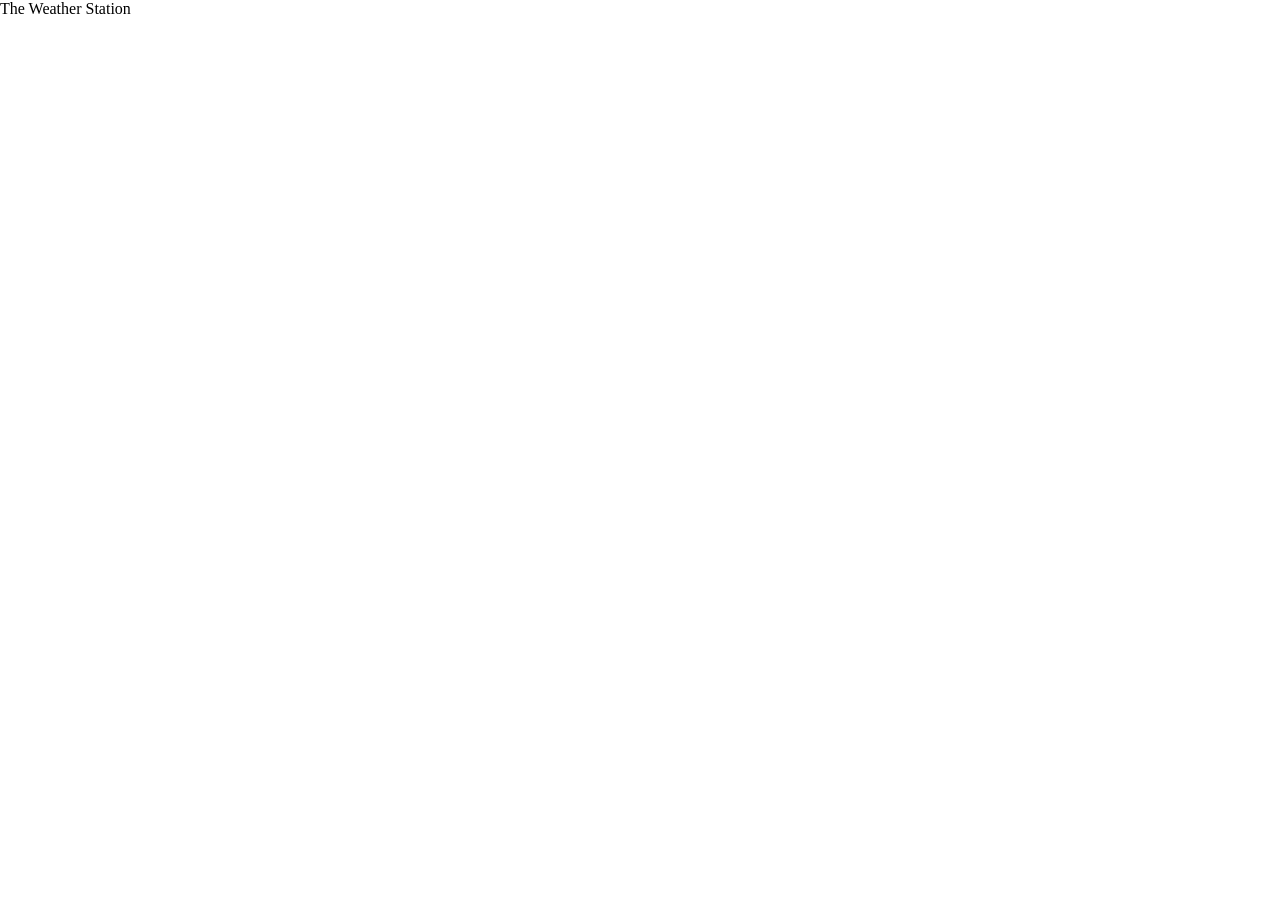
==== src/index.html @ 49351c48 "reset css and hello worlds" ====
<!DOCTYPE html>
<html lang="en">
<head>
    <meta charset="UTF-8">
    <meta name="viewport" content="width=device-width, initial-scale=1.0">

    <title>The Weather Station</title>
    
    <link rel="stylesheet" href="reset.css">
    <link rel="stylesheet" href="style.css">
</head>
<body>
    <h1>The Weather Station</h1>

    <script type="text/javascript" src="./index.js"></script>
</body>
</html>
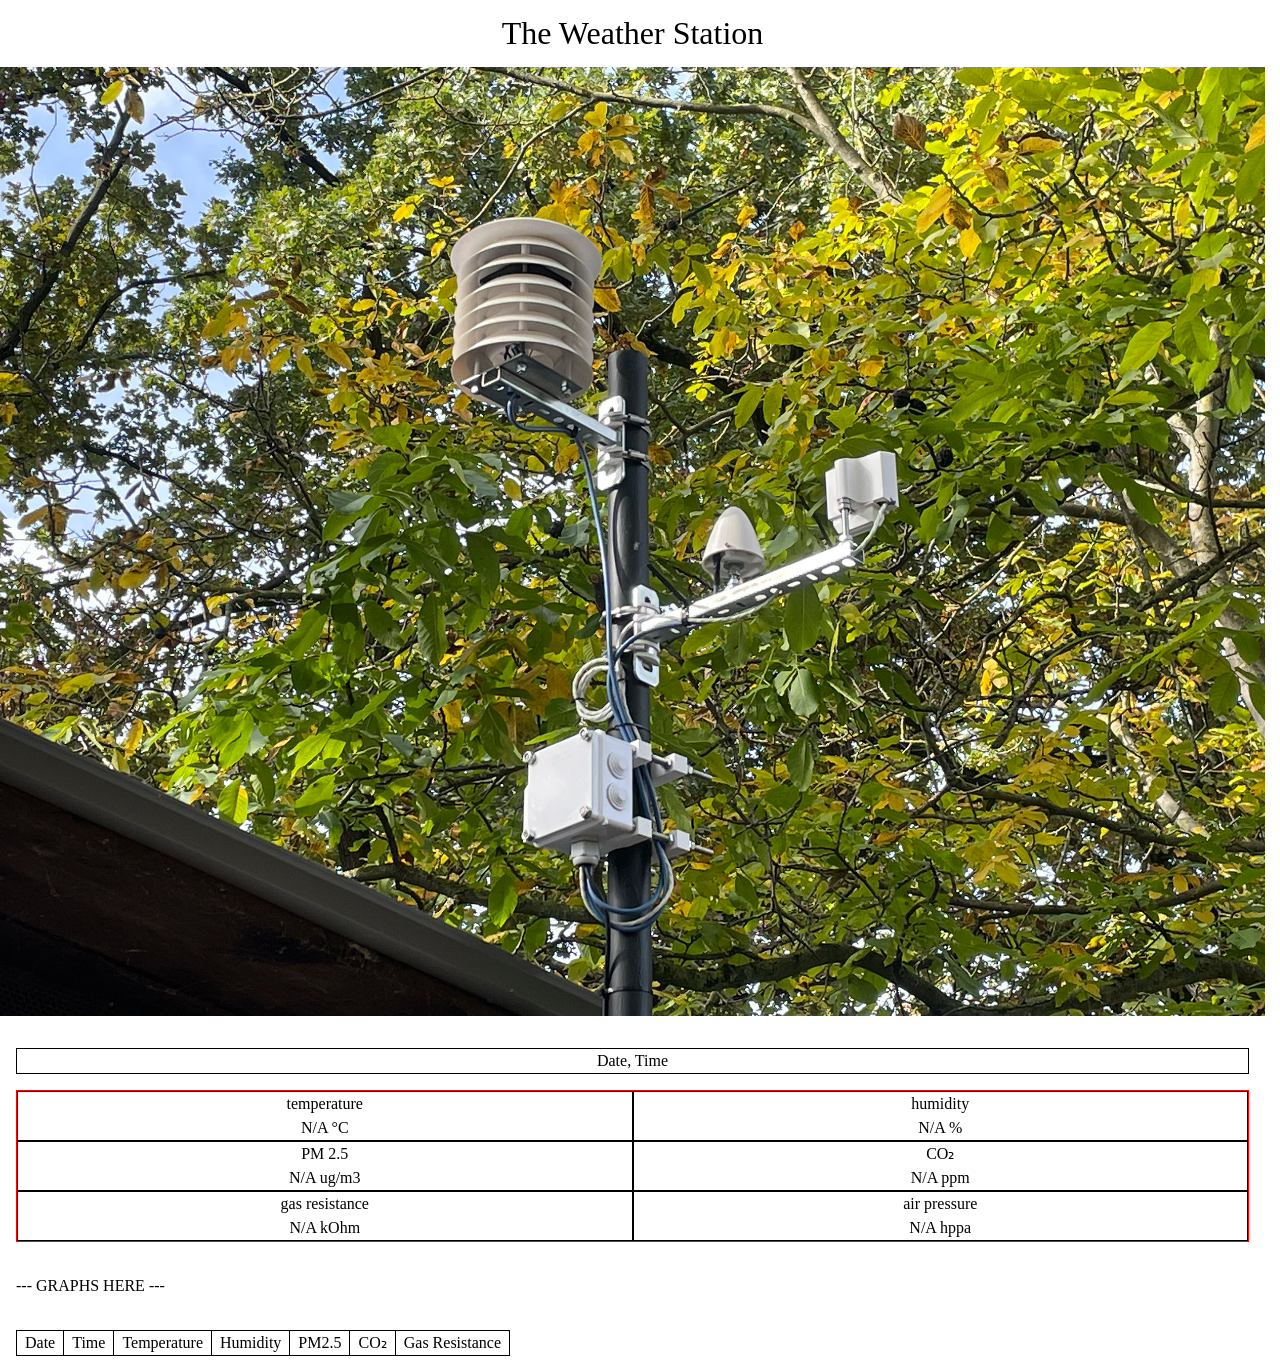
==== commit 921175f7: "basic structure" ====
--- a/src/index.html
+++ b/src/index.html
@@ -1,17 +1,86 @@
 <!DOCTYPE html>
 <html lang="en">
+
 <head>
     <meta charset="UTF-8">
     <meta name="viewport" content="width=device-width, initial-scale=1.0">
 
     <title>The Weather Station</title>
-    
+
     <link rel="stylesheet" href="reset.css">
     <link rel="stylesheet" href="style.css">
 </head>
+
 <body>
-    <h1>The Weather Station</h1>
+    <header>
+        <h1>The Weather Station</h1>
+        <div id="div-header-image">
+            <div class="image-wrapper">
+                <img src="../media/ws-phone-test.jpg" alt="">
+            </div>
+        </div>
+    </header>
 
-    <script type="text/javascript" src="./index.js"></script>
+    <main>
+        <section id="data-now">
+            <div id="data-now-date-time">
+                Date, Time
+            </div>
+            <div id="data-now-data">
+                <div class="data-now-data-inner">
+                    <span class="data-now-headline">temperature</span>
+                    <span id="data-now-temperature">N/A °C</span>
+                </div>
+                <div class="data-now-data-inner">
+                    <span class="data-now-headline">humidity</span>
+                    <span id="data-now-humidity">N/A %</span>
+                </div>
+                <div class="data-now-data-inner">
+                    <span class="data-now-headline">PM 2.5</span>
+                    <span id="data-now-pm25">N/A ug/m3</span>
+                </div>
+                <div class="data-now-data-inner">
+                    <span class="data-now-headline">CO₂</span>
+                    <span id="data-now-co2">N/A ppm</span>
+                </div>
+                <div class="data-now-data-inner">
+                    <span class="data-now-headline">gas resistance</span>
+                    <span id="data-now-gas-resistance">N/A kOhm</span>
+                </div>
+                <div class="data-now-data-inner">
+                    <span class="data-now-headline">air pressure</span>
+                    <span id="data-now-air-pressure">N/A hppa</span>
+                </div>
+            </div>
+        </section>
+
+        <section id="graphs">
+            <div> --- GRAPHS HERE --- </div>
+        </section>
+
+        <section id="data-past">
+            <table>
+                <thead>
+                    <tr>
+                        <th>Date</th>
+                        <th>Time</th>
+                        <th>Temperature</th>
+                        <th>Humidity</th>
+                        <th>PM2.5</th>
+                        <th>CO₂</th>
+                        <th>Gas Resistance</th>
+                    </tr>
+                </thead>
+
+                <tbody id="weather-data-body">
+                    <!-- JavaScript inserts rows here -->
+                </tbody>
+            </table>
+        </section>
+
+    </main>
+
+    <script src="./index.js"></script>
 </body>
+
 </html>
--- a/src/style.css
+++ b/src/style.css
@@ -0,0 +1,111 @@
+/* ----------------------- */
+/* FONTS */
+/* ----------------------- */
+
+h1 {
+    width: 100%;
+    text-align: center;
+    font-size: 2rem;
+}
+
+p, table, td, th {
+    font-size: 1rem;
+}
+
+/* ----------------------- */
+/* GENERAL */
+/* ----------------------- */
+
+.image-wrapper {}
+
+img {}
+
+/* ----------------------- */
+/* HEADER */
+/* ----------------------- */
+header h1 {
+    padding: 1rem;
+}
+
+#div-header-image {
+    width: 100%;
+    aspect-ratio: 3/2;
+    background-color: gray;
+}
+
+/* ----------------------- */
+/* MAIN */
+/* ----------------------- */
+
+body {
+    display: flex;
+    flex-direction: column;
+    gap: 1rem;
+}
+
+main {
+    display: flex;
+    flex-direction: column;
+    gap: 2rem;
+    padding: 1rem;
+}
+
+/* ----------------------- */
+/* DATA NOW */
+/* ----------------------- */
+
+#data-now {
+    display: flex;
+    flex-direction: column;
+    gap: 1rem;
+}
+
+#data-now-date-time {
+    border: 1px solid black;
+    text-align: center;
+}
+
+#data-now-data {
+    display: grid;
+    grid-template-columns: 1fr 1fr;
+    border: 1px solid red;
+}
+
+.data-now-data-inner {
+    display: flex;
+    flex-direction: column;
+    align-items: center;
+    border: 1px solid black;
+}
+
+.data-now-headline {}
+
+/* ----------------------- */
+/* DATA PAST */
+/* ----------------------- */
+
+#data-past {
+    max-width: 100vw;
+    overflow-x: auto;
+}
+
+table {}
+
+table {}
+
+thead {}
+
+tr {}
+
+th {
+    padding: 0 0.5rem;
+    border: 1px solid black;
+}
+
+#weather-data-body {}
+
+/* ----------------------- */
+/* DATA GRAPHS */
+/* ----------------------- */
+
+#graphs {}
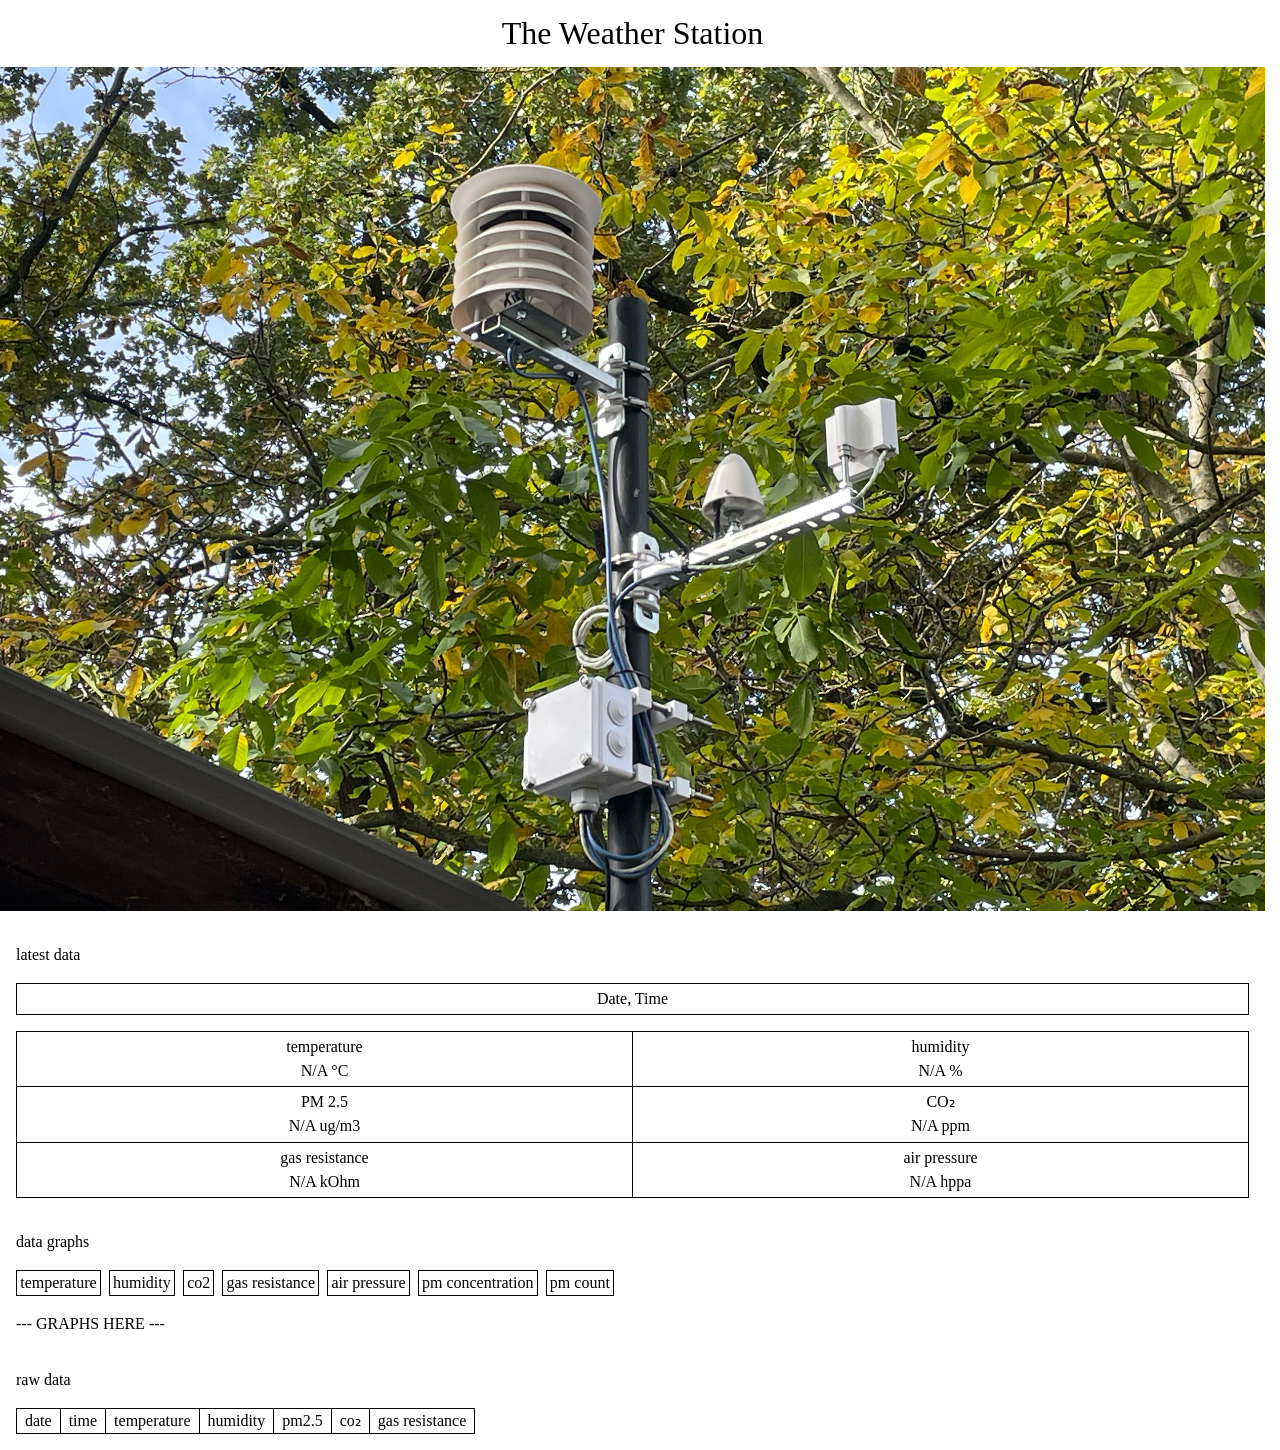
==== commit 843888b3: "basics before js" ====
--- a/src/index.html
+++ b/src/index.html
@@ -15,39 +15,38 @@
     <header>
         <h1>The Weather Station</h1>
         <div id="div-header-image">
-            <div class="image-wrapper">
-                <img src="../media/ws-phone-test.jpg" alt="">
-            </div>
+            <img src="../media/ws-phone-test.jpg" alt="">
         </div>
     </header>
 
     <main>
         <section id="data-now">
+            <p>latest data</p>
             <div id="data-now-date-time">
                 Date, Time
             </div>
             <div id="data-now-data">
-                <div class="data-now-data-inner">
+                <div class="data-now-data-inner" id="data-now-data-inner-temperature">
                     <span class="data-now-headline">temperature</span>
                     <span id="data-now-temperature">N/A °C</span>
                 </div>
-                <div class="data-now-data-inner">
+                <div class="data-now-data-inner" id="data-now-data-inner-humidity">
                     <span class="data-now-headline">humidity</span>
                     <span id="data-now-humidity">N/A %</span>
                 </div>
-                <div class="data-now-data-inner">
+                <div class="data-now-data-inner" id="data-now-data-inner-pm25">
                     <span class="data-now-headline">PM 2.5</span>
                     <span id="data-now-pm25">N/A ug/m3</span>
                 </div>
-                <div class="data-now-data-inner">
+                <div class="data-now-data-inner" id="data-now-data-inner-co2">
                     <span class="data-now-headline">CO₂</span>
                     <span id="data-now-co2">N/A ppm</span>
                 </div>
-                <div class="data-now-data-inner">
+                <div class="data-now-data-inner" id="data-now-data-inner-gas-resistance">
                     <span class="data-now-headline">gas resistance</span>
                     <span id="data-now-gas-resistance">N/A kOhm</span>
                 </div>
-                <div class="data-now-data-inner">
+                <div class="data-now-data-inner" id="data-now-data-inner-air-pressure">
                     <span class="data-now-headline">air pressure</span>
                     <span id="data-now-air-pressure">N/A hppa</span>
                 </div>
@@ -55,27 +54,40 @@
         </section>
 
         <section id="graphs">
+            <p>data graphs</p>
+            <div id="graphs-button-wrapper">
+                <button class="graphs-button" id="button-dht-tmp">temperature</button>
+                <button class="graphs-button" id="button-dht-hum">humidity</button>
+                <button class="graphs-button" id="button-scd-co2">co2</button>
+                <button class="graphs-button" id="button-bmp-gas">gas resistance</button>
+                <button class="graphs-button" id="button-bmp-pre">air pressure</button>
+                <button class="graphs-button" id="button-pms-pm">pm concentration</button>
+                <button class="graphs-button" id="button-pms-pmc">pm count</button>
+            </div>
             <div> --- GRAPHS HERE --- </div>
         </section>
 
         <section id="data-past">
-            <table>
-                <thead>
-                    <tr>
-                        <th>Date</th>
-                        <th>Time</th>
-                        <th>Temperature</th>
-                        <th>Humidity</th>
-                        <th>PM2.5</th>
-                        <th>CO₂</th>
-                        <th>Gas Resistance</th>
-                    </tr>
-                </thead>
+            <p>raw data</p>
+            <div id="data-past-table-wrapper">
+                <table>
+                    <thead>
+                        <tr>
+                            <th>date</th>
+                            <th>time</th>
+                            <th>temperature</th>
+                            <th>humidity</th>
+                            <th>pm2.5</th>
+                            <th>co₂</th>
+                            <th>gas resistance</th>
+                        </tr>
+                    </thead>
 
-                <tbody id="weather-data-body">
-                    <!-- JavaScript inserts rows here -->
-                </tbody>
-            </table>
+                    <tbody id="weather-data-body">
+                        <!-- JavaScript inserts rows here -->
+                    </tbody>
+                </table>
+            </div>
         </section>
 
     </main>
--- a/src/style.css
+++ b/src/style.css
@@ -8,7 +8,10 @@
     font-size: 2rem;
 }
 
-p, table, td, th {
+p,
+table,
+td,
+th {
     font-size: 1rem;
 }
 
@@ -16,9 +19,9 @@
 /* GENERAL */
 /* ----------------------- */
 
-.image-wrapper {}
-
-img {}
+img {
+    width: 100%;
+}
 
 /* ----------------------- */
 /* HEADER */
@@ -30,7 +33,9 @@
 #div-header-image {
     width: 100%;
     aspect-ratio: 3/2;
-    background-color: gray;
+    display: flex;
+    align-items: center;
+    overflow: hidden;
 }
 
 /* ----------------------- */
@@ -63,33 +68,102 @@
 #data-now-date-time {
     border: 1px solid black;
     text-align: center;
+    padding: 0.2rem;
 }
 
 #data-now-data {
     display: grid;
     grid-template-columns: 1fr 1fr;
-    border: 1px solid red;
+    border: 1px solid black;
+    gap: 1px;
+    background: black;
 }
 
 .data-now-data-inner {
     display: flex;
     flex-direction: column;
     align-items: center;
-    border: 1px solid black;
+    /* border: 1px solid black; */
+    background-color: white;
+    padding: 0.2rem;
 }
 
 .data-now-headline {}
+
+
+#data-now-data-inner-temperature {
+    /* background-color: rgb(255, 187, 187); */
+}
+
+#data-now-data-inner-humidity {
+    /* background-color: rgb(187, 223, 255); */
+}
+
+#data-now-data-inner-pm25 {
+    /* background-color: rgb(221, 221, 221); */
+}
+
+#data-now-data-inner-co2 {
+    /* background-color: rgb(255, 255, 187); */
+}
+
+#data-now-data-inner-gas-resistance {
+    /* background-color: rgb(218, 255, 187); */
+}
+
+#data-now-data-inner-air-pressure {
+    /* background-color: rgb(255, 187, 248); */
+}
+
+/* ----------------------- */
+/* DATA GRAPHS */
+/* ----------------------- */
+
+#graphs {
+    display: flex;
+    flex-direction: column;
+    gap: 1rem;
+}
+
+#graphs-button-wrapper {
+    display: flex;
+    flex-wrap: wrap;
+    gap: 0.5rem;
+}
+
+.graphs-button {
+    border: 1px solid black;
+    padding: 0 0.2rem;
+}
+
+#button-dht-tmp {}
+
+#button-dht-hum {}
+
+#button-scd-co2 {}
+
+#button-bmp-gas {}
+
+#button-bmp-pre {}
+
+#button-pms-pm {}
+
+#button-pms-pmc {}
 
 /* ----------------------- */
 /* DATA PAST */
 /* ----------------------- */
 
 #data-past {
+    display: flex;
+    flex-direction: column;
+    gap: 1rem;
+}
+
+#data-past-table-wrapper {
     max-width: 100vw;
     overflow-x: auto;
 }
-
-table {}
 
 table {}
 
@@ -102,10 +176,4 @@
     border: 1px solid black;
 }
 
-#weather-data-body {}
-
-/* ----------------------- */
-/* DATA GRAPHS */
-/* ----------------------- */
-
-#graphs {}+#weather-data-body {}
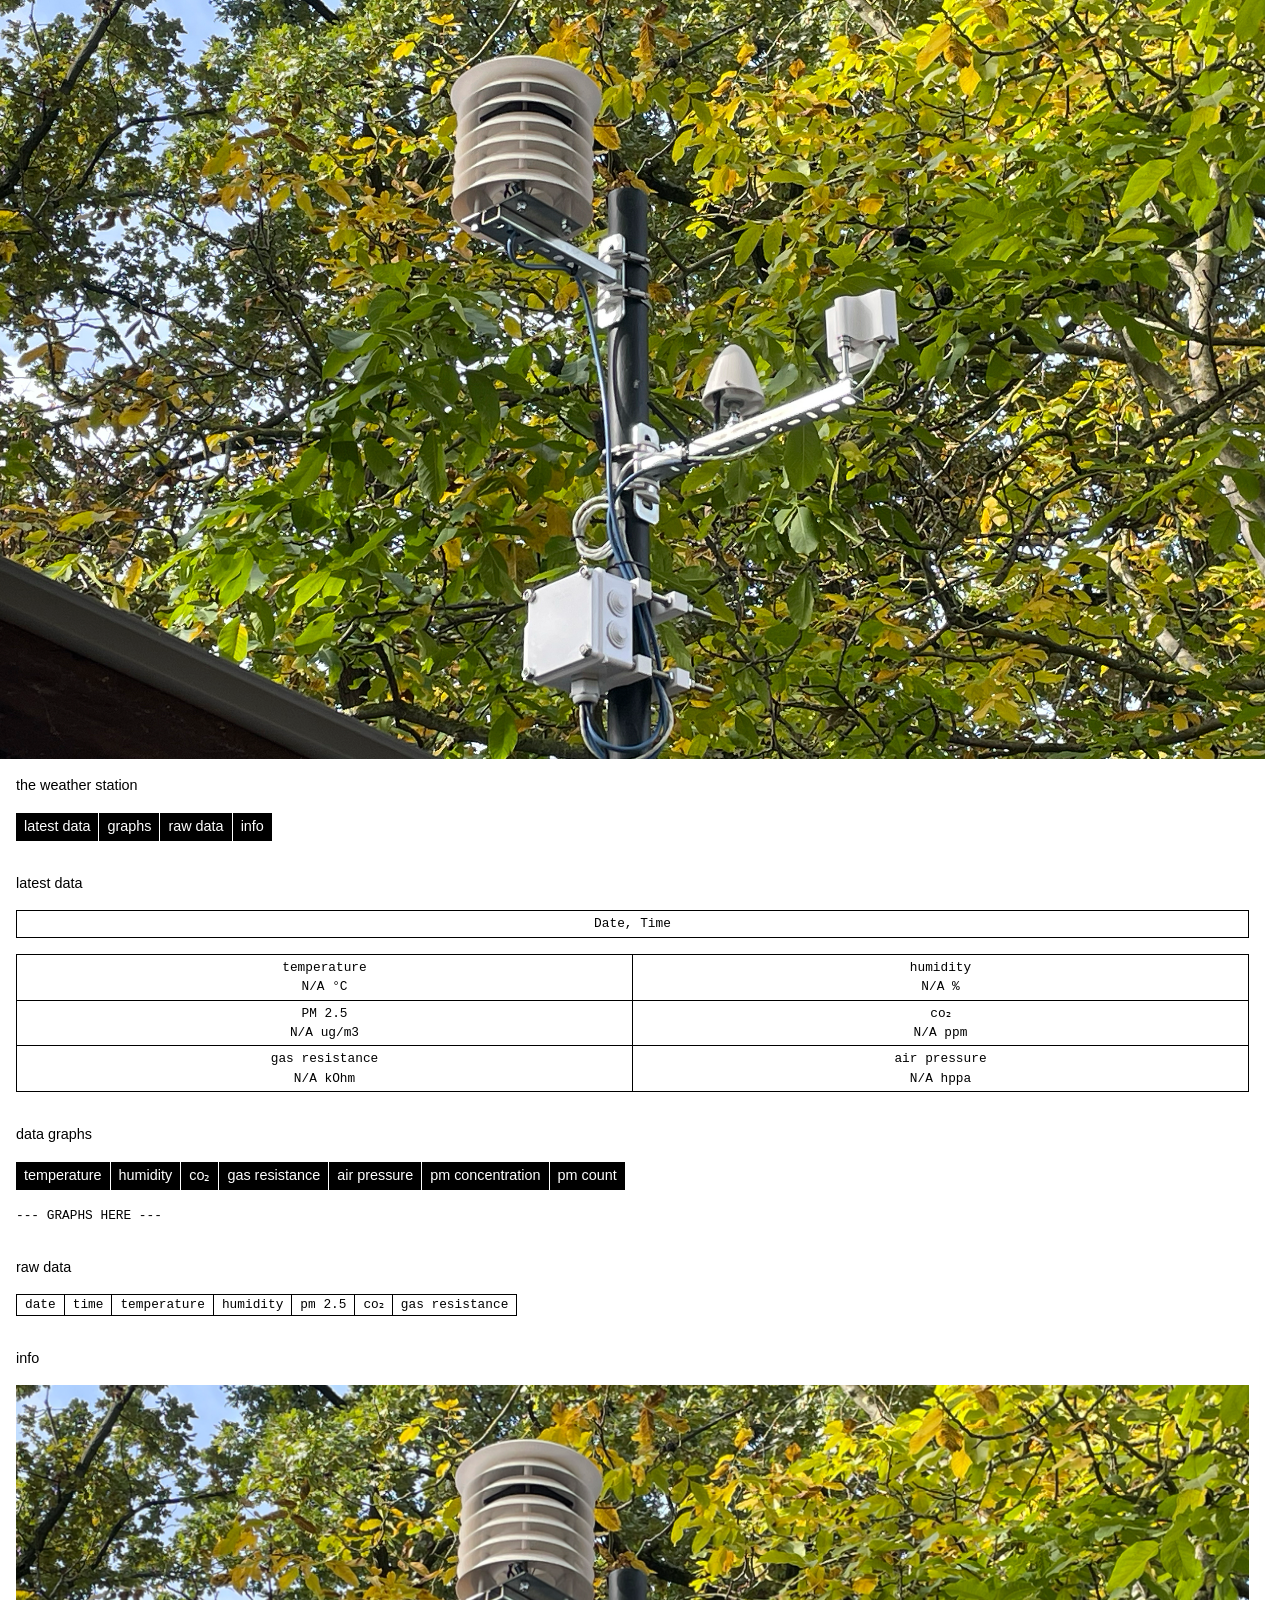
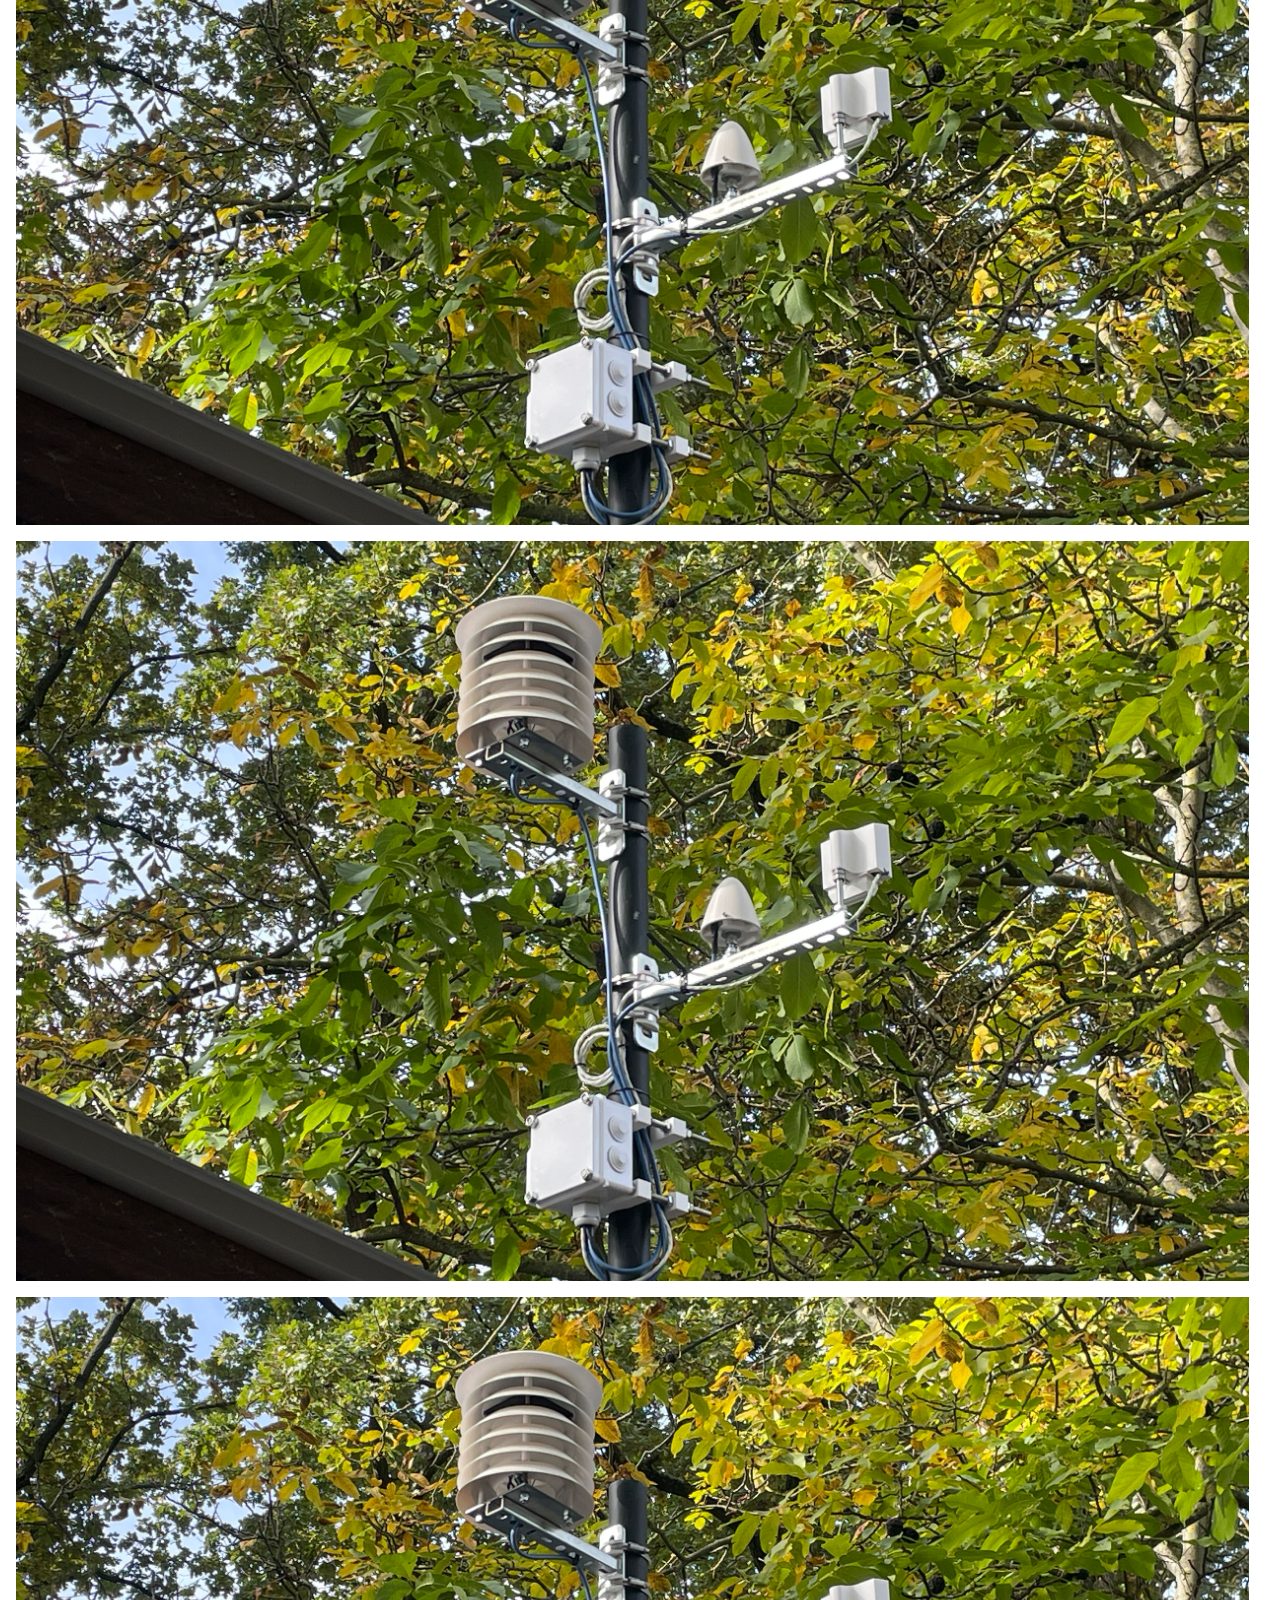
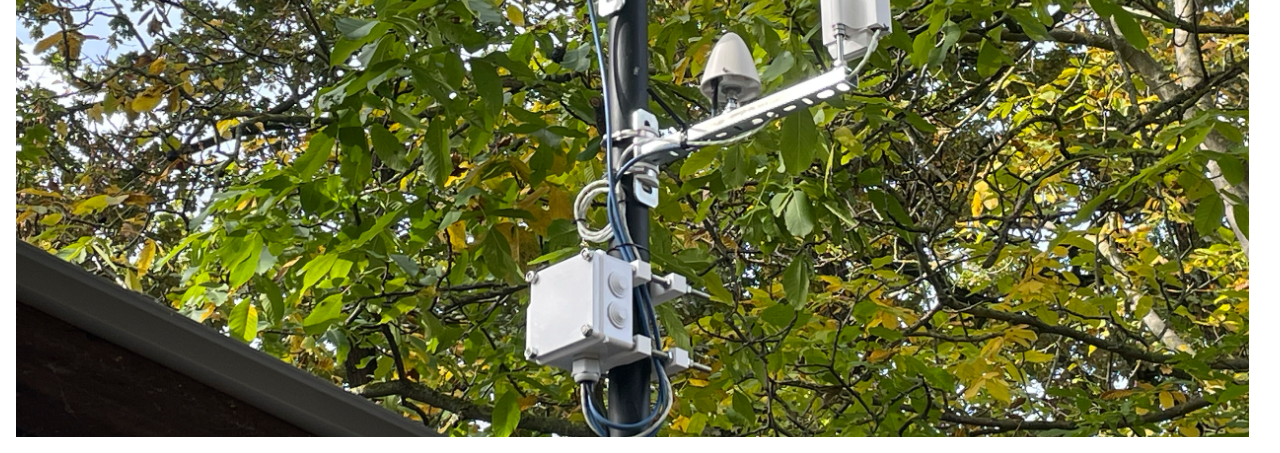
==== commit 8ab38e15: "design adjustments" ====
--- a/src/index.html
+++ b/src/index.html
@@ -13,11 +13,21 @@
 
 <body>
     <header>
-        <h1>The Weather Station</h1>
         <div id="div-header-image">
             <img src="../media/ws-phone-test.jpg" alt="">
         </div>
+        <p id="header-title">the weather station</p>
     </header>
+
+    <!-- NAV BAR -->
+    <nav id="header-buttons-wrapper">
+        <button class="button header-button">latest data</button>
+        <button class="button header-button">graphs</button>
+        <button class="button header-button">raw data</button>
+        <button class="button header-button">info</button>
+    </nav>
+
+    <!-- MAIN PART -->
 
     <main>
         <section id="data-now">
@@ -39,7 +49,7 @@
                     <span id="data-now-pm25">N/A ug/m3</span>
                 </div>
                 <div class="data-now-data-inner" id="data-now-data-inner-co2">
-                    <span class="data-now-headline">CO₂</span>
+                    <span class="data-now-headline">co₂</span>
                     <span id="data-now-co2">N/A ppm</span>
                 </div>
                 <div class="data-now-data-inner" id="data-now-data-inner-gas-resistance">
@@ -56,13 +66,13 @@
         <section id="graphs">
             <p>data graphs</p>
             <div id="graphs-button-wrapper">
-                <button class="graphs-button" id="button-dht-tmp">temperature</button>
-                <button class="graphs-button" id="button-dht-hum">humidity</button>
-                <button class="graphs-button" id="button-scd-co2">co2</button>
-                <button class="graphs-button" id="button-bmp-gas">gas resistance</button>
-                <button class="graphs-button" id="button-bmp-pre">air pressure</button>
-                <button class="graphs-button" id="button-pms-pm">pm concentration</button>
-                <button class="graphs-button" id="button-pms-pmc">pm count</button>
+                <button class="button graphs-button" id="button-dht-tmp">temperature</button>
+                <button class="button graphs-button" id="button-dht-hum">humidity</button>
+                <button class="button graphs-button" id="button-scd-co2">co₂</button>
+                <button class="button graphs-button" id="button-bmp-gas">gas resistance</button>
+                <button class="button graphs-button" id="button-bmp-pre">air pressure</button>
+                <button class="button graphs-button" id="button-pms-pm">pm concentration</button>
+                <button class="button graphs-button" id="button-pms-pmc">pm count</button>
             </div>
             <div> --- GRAPHS HERE --- </div>
         </section>
@@ -77,7 +87,7 @@
                             <th>time</th>
                             <th>temperature</th>
                             <th>humidity</th>
-                            <th>pm2.5</th>
+                            <th>pm 2.5</th>
                             <th>co₂</th>
                             <th>gas resistance</th>
                         </tr>
@@ -90,6 +100,19 @@
             </div>
         </section>
 
+        <section id="graphs">
+            <p>info</p>
+            <div id="div-header-image">
+                <img src="../media/ws-phone-test.jpg" alt="">
+            </div>
+            <div id="div-header-image">
+                <img src="../media/ws-phone-test.jpg" alt="">
+            </div>
+            <div id="div-header-image">
+                <img src="../media/ws-phone-test.jpg" alt="">
+            </div>
+        </section>
+
     </main>
 
     <script src="./index.js"></script>
--- a/src/style.css
+++ b/src/style.css
@@ -1,38 +1,114 @@
+/* ----------------------- */
+/* VARS */
+/* ----------------------- */
+
+:root {
+    --general-border-color: black;
+    --general-background-color: white;
+    --general-font-color: black;
+    --general-line-weight: 1px;
+
+    --inverse-background-color: black;
+    --inverse-font-color: white;
+    --inverse-border-color: white;
+}
+
 /* ----------------------- */
 /* FONTS */
 /* ----------------------- */
 
+/* family */
+p,
+h1,
+h2,
+h3,
+button {
+    font-family: Arial, Helvetica, sans-serif;
+}
+
+table,
+span,
+div {
+    font-family: monospace;
+}
+
+/* colors */
+
+:root {
+    color: var(--general-font-color);
+}
+
+/* sizes */
+
+:root {
+    font-size: 1rem;
+}
+
 h1 {
     width: 100%;
     text-align: center;
-    font-size: 2rem;
+    font-size: 1.8rem;
 }
 
 p,
+button {
+    font-size: 0.9rem;
+}
+
 table,
-td,
-th {
-    font-size: 1rem;
+span,
+div {
+    font-size: .8rem;
 }
 
 /* ----------------------- */
 /* GENERAL */
 /* ----------------------- */
 
+body {
+    background-color: var(--general-background-color);
+}
+
 img {
     width: 100%;
 }
 
+.button {
+    /* border-left: var(--general-line-weight) solid var(--general-border-color); */
+    /* border-top: var(--general-line-weight) solid var(--general-border-color); */
+    background-color: var(--inverse-background-color);
+    color: var(--inverse-font-color);
+    padding: 0.2rem 0.5rem;
+}
+
 /* ----------------------- */
 /* HEADER */
 /* ----------------------- */
-header h1 {
-    padding: 1rem;
-}
+header {
+    display: flex;
+    flex-direction: column;
+    gap: 1rem;
+}
+
+#header-title {
+    padding-left: 1rem;
+}
+
+#header-buttons-wrapper {
+    width: 100%;
+    display: flex;
+    align-items: center;
+    gap: 1px;
+    padding-left: 1rem;
+    position: sticky;
+    top: 1rem;
+}
+
+.header-button {}
 
 #div-header-image {
     width: 100%;
-    aspect-ratio: 3/2;
+    aspect-ratio: 100/60;
     display: flex;
     align-items: center;
     overflow: hidden;
@@ -66,7 +142,7 @@
 }
 
 #data-now-date-time {
-    border: 1px solid black;
+    border: var(--general-line-weight) solid var(--general-border-color);
     text-align: center;
     padding: 0.2rem;
 }
@@ -74,17 +150,16 @@
 #data-now-data {
     display: grid;
     grid-template-columns: 1fr 1fr;
-    border: 1px solid black;
+    border: var(--general-line-weight) solid var(--general-border-color);
     gap: 1px;
-    background: black;
+    background: var(--general-border-color);
 }
 
 .data-now-data-inner {
     display: flex;
     flex-direction: column;
     align-items: center;
-    /* border: 1px solid black; */
-    background-color: white;
+    background-color: var(--general-background-color);
     padding: 0.2rem;
 }
 
@@ -128,13 +203,10 @@
 #graphs-button-wrapper {
     display: flex;
     flex-wrap: wrap;
-    gap: 0.5rem;
-}
-
-.graphs-button {
-    border: 1px solid black;
-    padding: 0 0.2rem;
-}
+    gap: 1px;
+}
+
+.graphs-button {}
 
 #button-dht-tmp {}
 
@@ -173,7 +245,7 @@
 
 th {
     padding: 0 0.5rem;
-    border: 1px solid black;
+    border: var(--general-line-weight) solid var(--general-border-color);
 }
 
 #weather-data-body {}
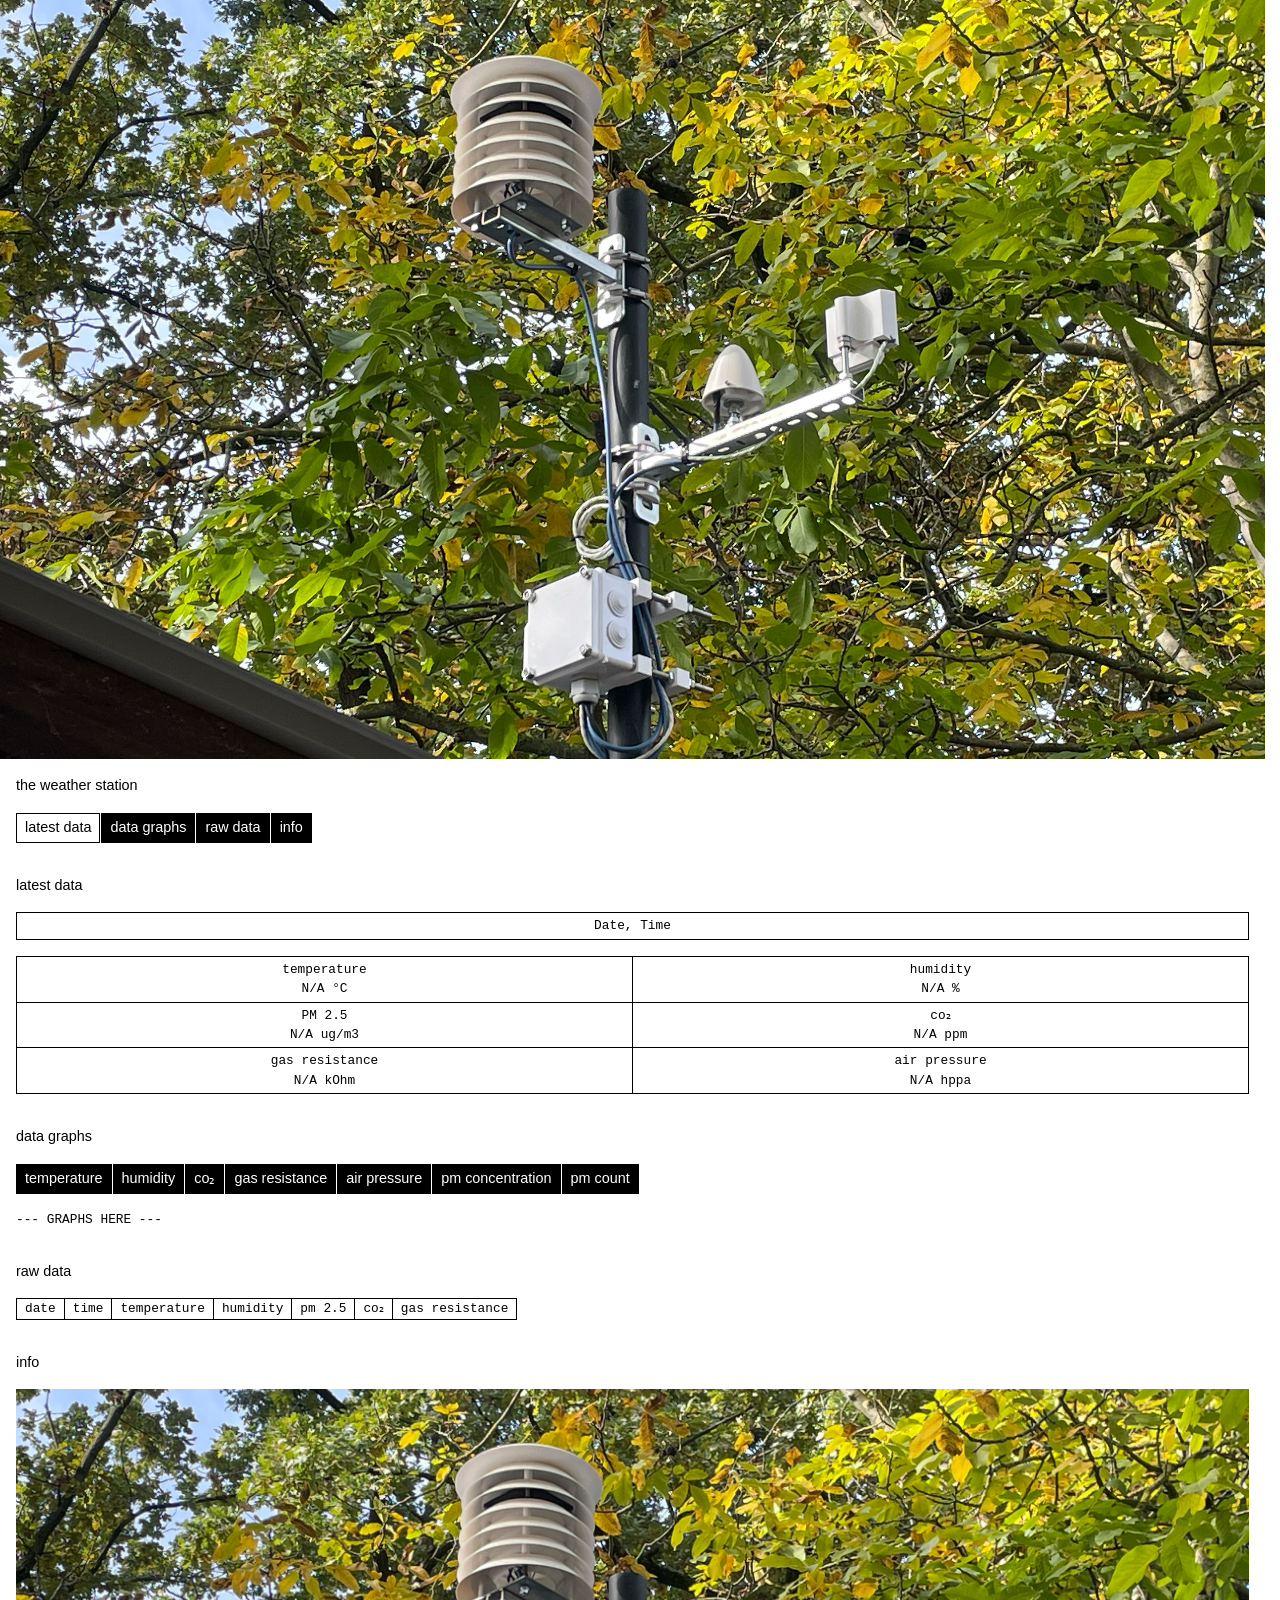
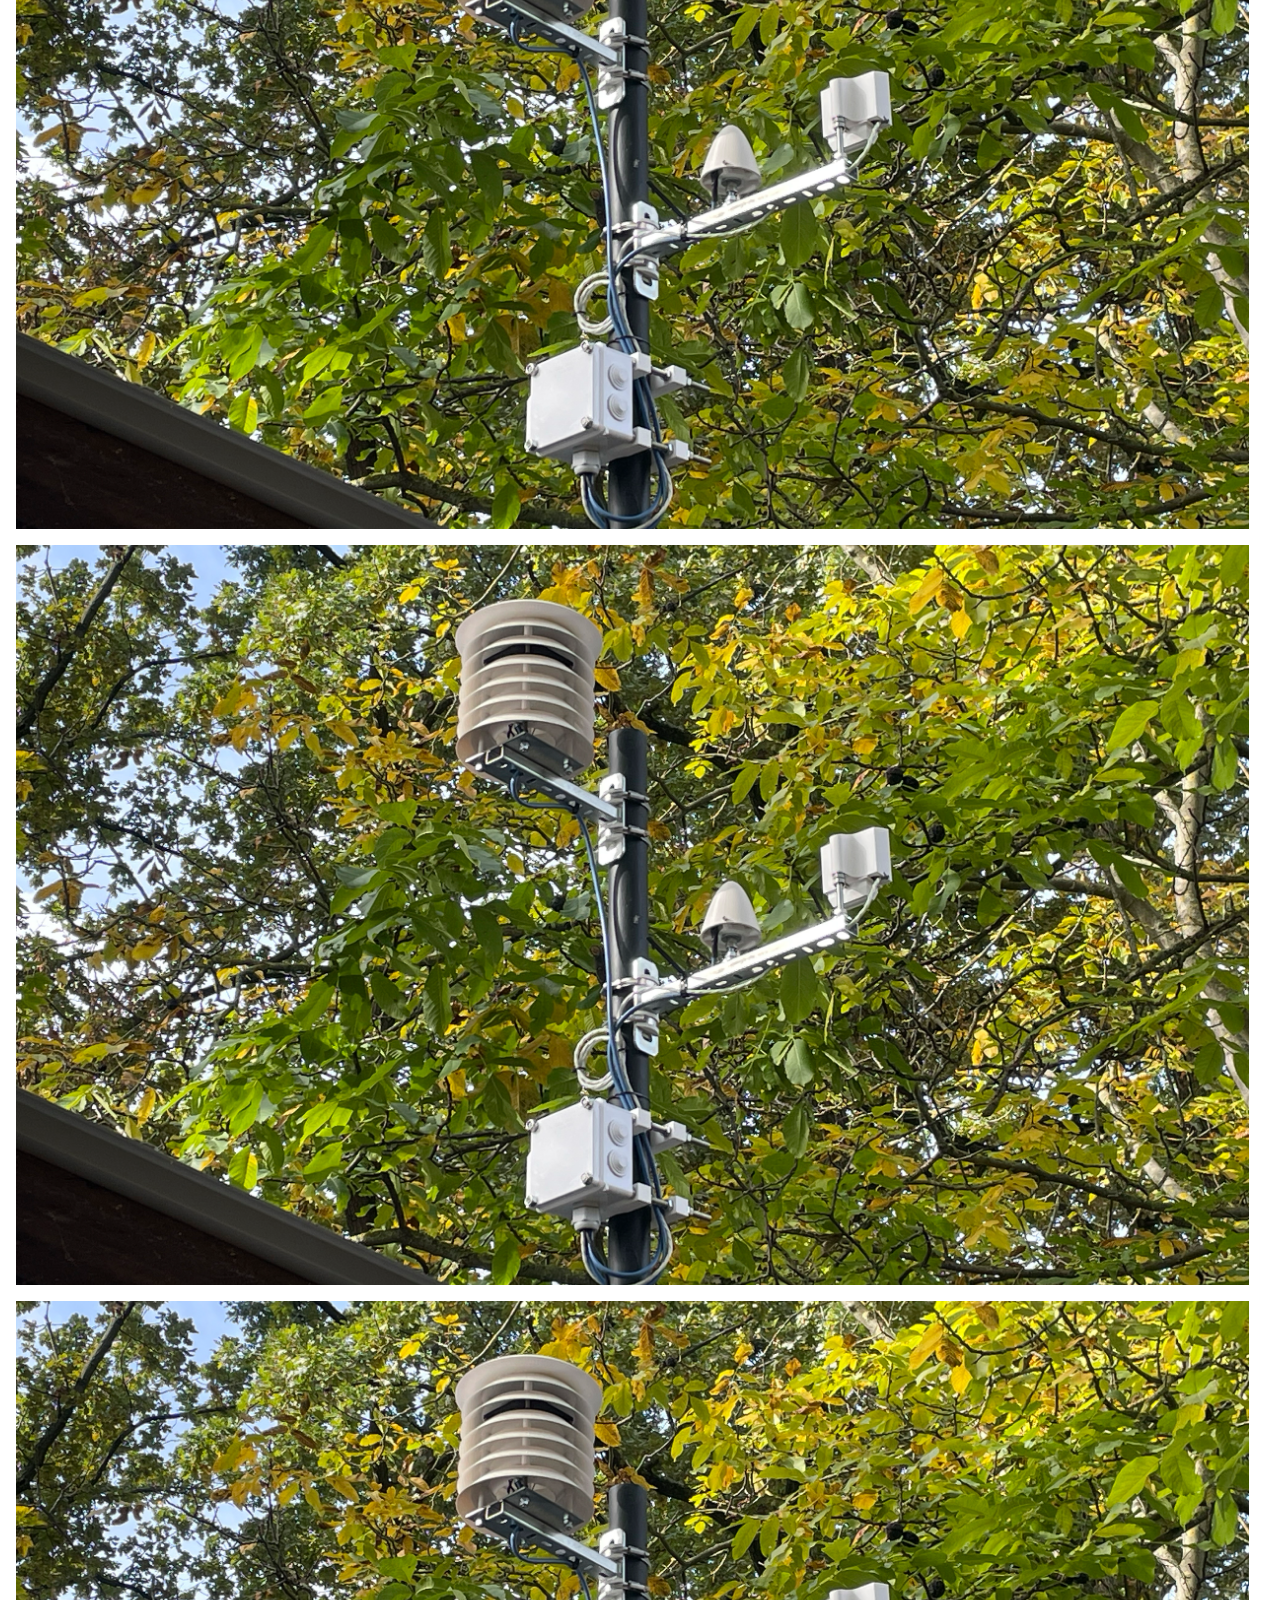
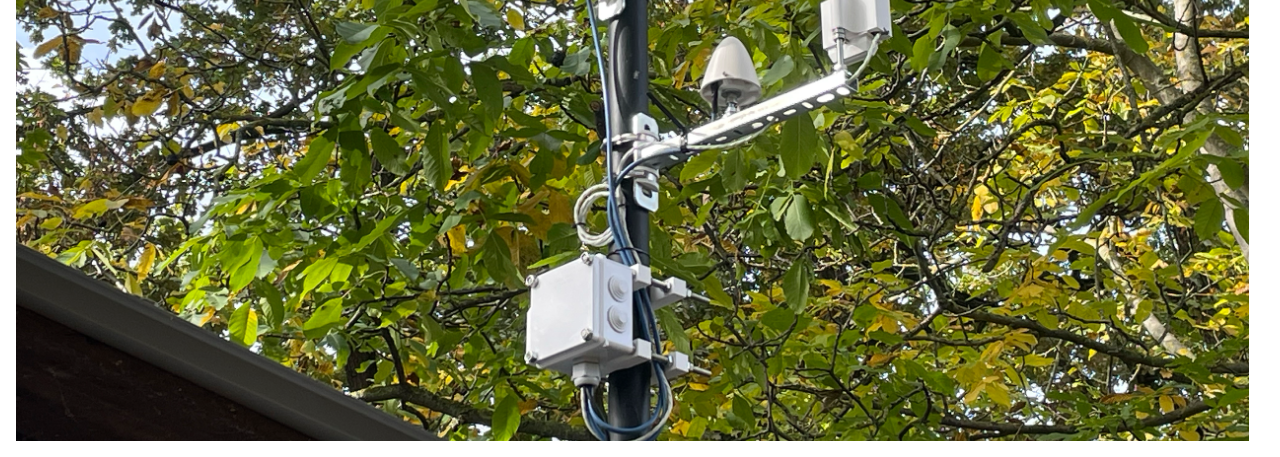
==== commit fd11c466: "anker links" ====
--- a/src/index.html
+++ b/src/index.html
@@ -12,7 +12,7 @@
 </head>
 
 <body>
-    <header>
+    <header id="header">
         <div id="div-header-image">
             <img src="../media/ws-phone-test.jpg" alt="">
         </div>
@@ -21,10 +21,11 @@
 
     <!-- NAV BAR -->
     <nav id="header-buttons-wrapper">
-        <button class="button header-button">latest data</button>
-        <button class="button header-button">graphs</button>
-        <button class="button header-button">raw data</button>
-        <button class="button header-button">info</button>
+        <button onclick="handleNavButtonClick('data-now')" class="button header-button button-active">latest
+            data</button>
+        <button onclick="handleNavButtonClick('graphs')" class="button header-button">data graphs</button>
+        <button onclick="handleNavButtonClick('data-past')" class="button header-button">raw data</button>
+        <button onclick="handleNavButtonClick('info')" class="button header-button">info</button>
     </nav>
 
     <!-- MAIN PART -->
@@ -100,7 +101,7 @@
             </div>
         </section>
 
-        <section id="graphs">
+        <section id="info">
             <p>info</p>
             <div id="div-header-image">
                 <img src="../media/ws-phone-test.jpg" alt="">
--- a/src/style.css
+++ b/src/style.css
@@ -65,20 +65,33 @@
 /* GENERAL */
 /* ----------------------- */
 
+html {
+    scroll-behavior: smooth;
+}
+
 body {
     background-color: var(--general-background-color);
 }
 
+section {
+    scroll-margin-top: 1.5rem;
+}
+
 img {
     width: 100%;
 }
 
 .button {
-    /* border-left: var(--general-line-weight) solid var(--general-border-color); */
-    /* border-top: var(--general-line-weight) solid var(--general-border-color); */
     background-color: var(--inverse-background-color);
     color: var(--inverse-font-color);
+    border: var(--general-line-weight) solid var(--general-border-color);
     padding: 0.2rem 0.5rem;
+}
+
+.button-active {
+    background-color: var(--general-background-color);
+    color: var(--general-font-color);
+    border: var(--general-line-weight) solid var(--general-border-color);
 }
 
 /* ----------------------- */
@@ -248,4 +261,12 @@
     border: var(--general-line-weight) solid var(--general-border-color);
 }
 
-#weather-data-body {}+#weather-data-body {}
+
+/* INFO */
+
+#info {
+    display: flex;
+    flex-direction: column;
+    gap: 1rem;
+}
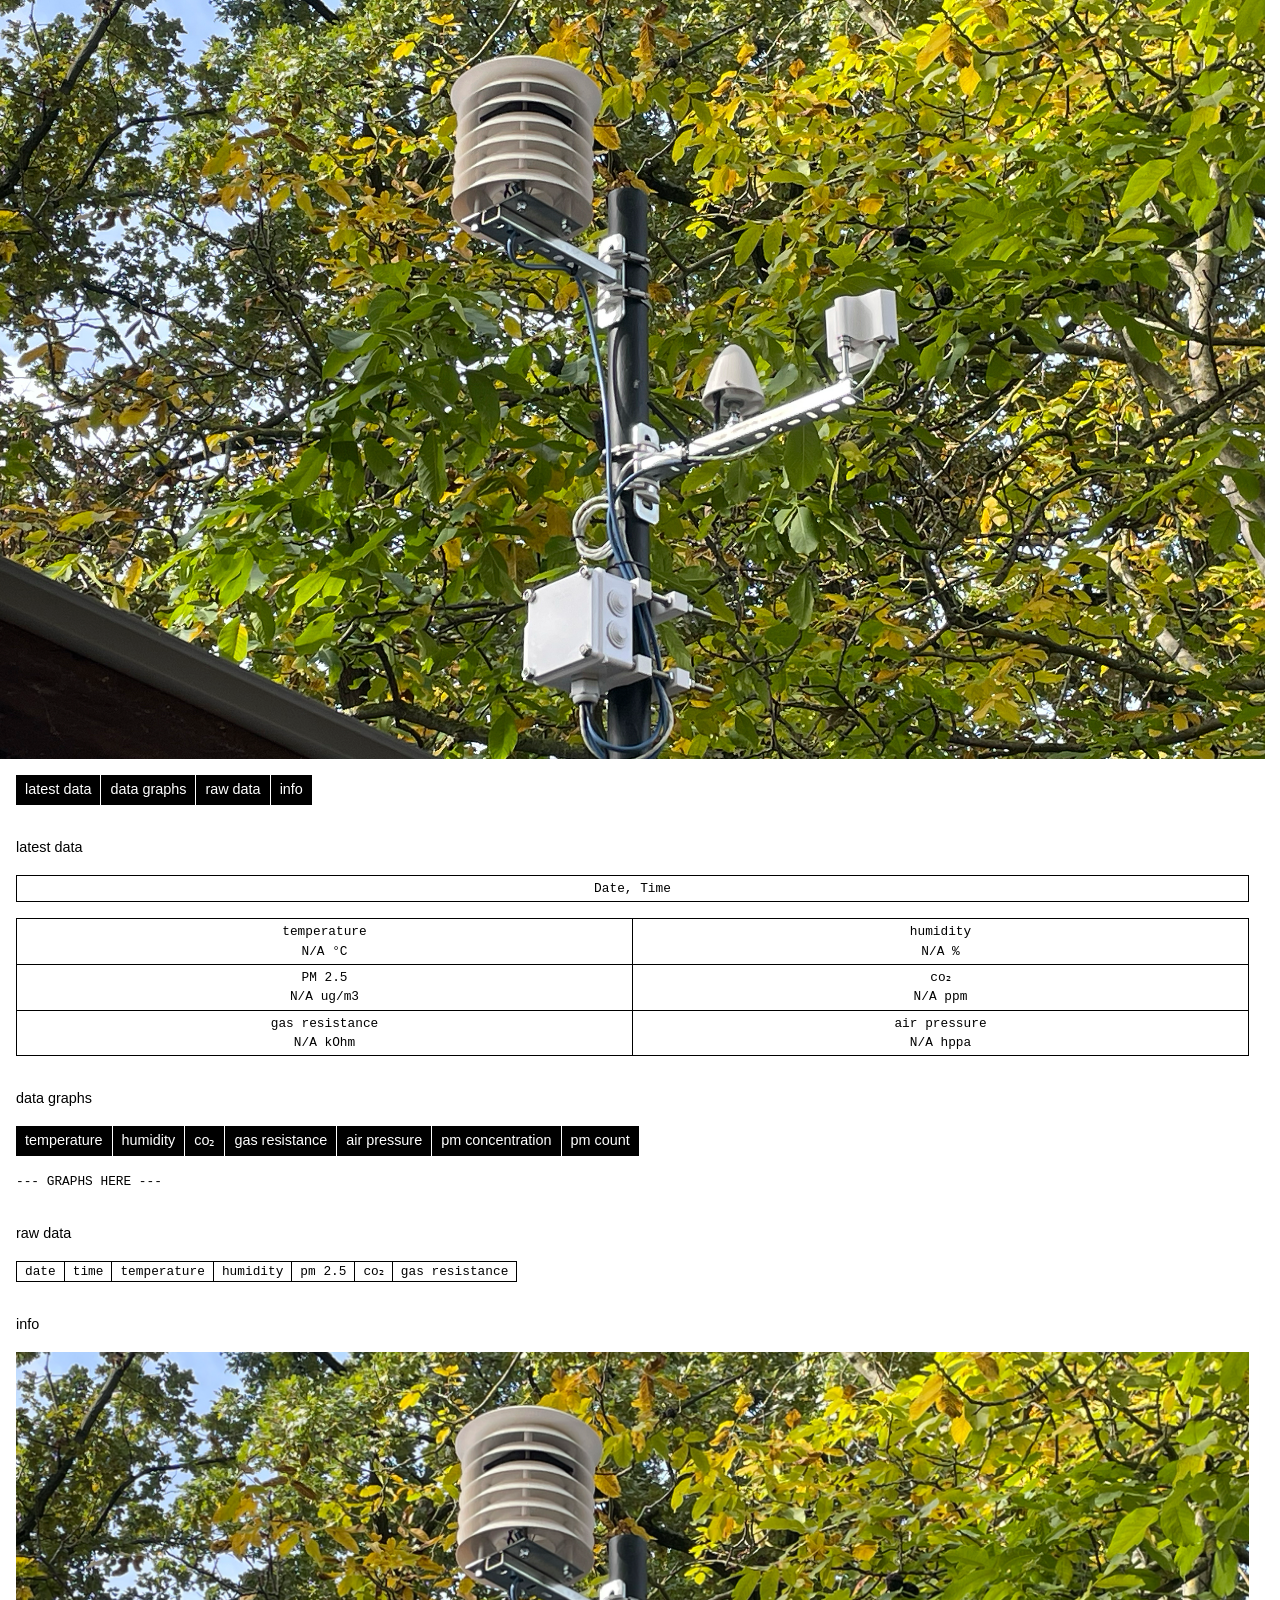
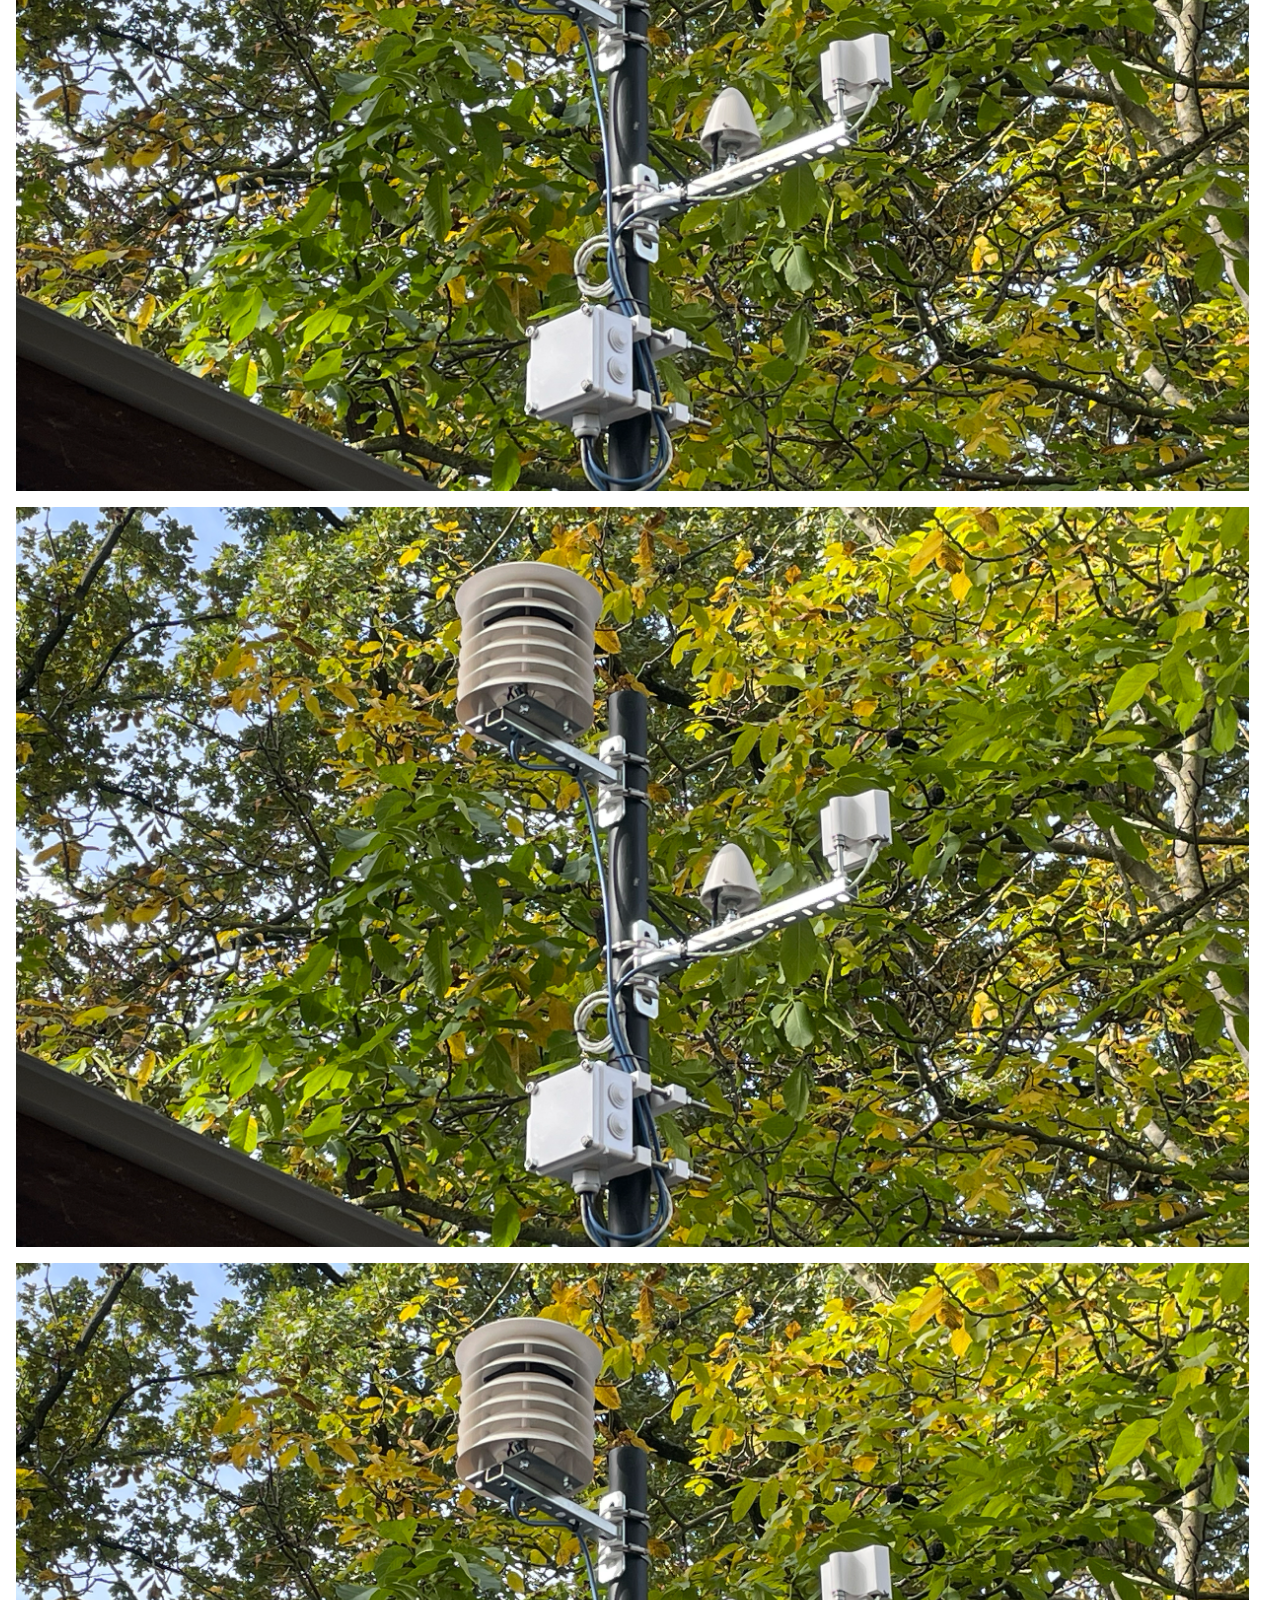
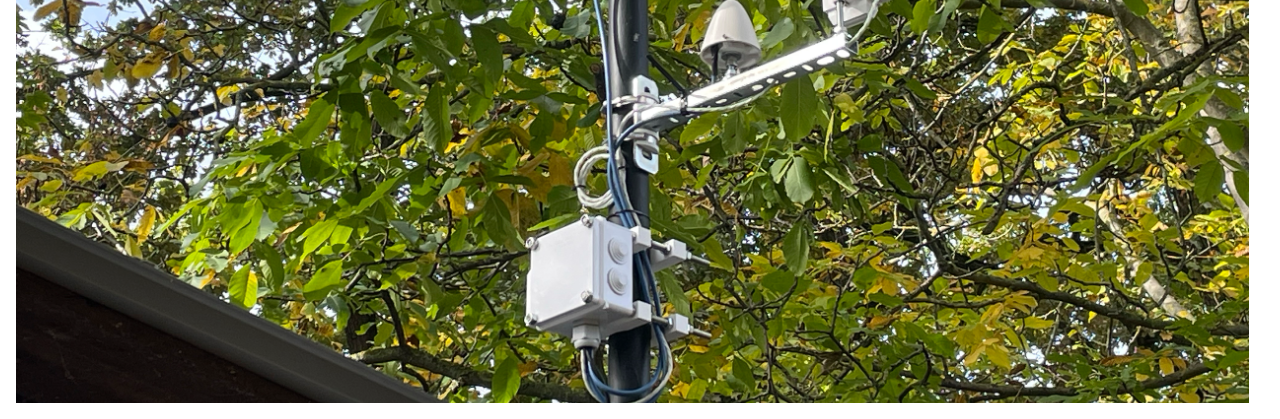
==== commit 10bd2f05: "scroll behavior and button active states" ====
--- a/src/index.html
+++ b/src/index.html
@@ -1,122 +1,173 @@
-<!DOCTYPE html>
+<!doctype html>
 <html lang="en">
-
-<head>
-    <meta charset="UTF-8">
-    <meta name="viewport" content="width=device-width, initial-scale=1.0">
+  <head>
+    <meta charset="UTF-8" />
+    <meta name="viewport" content="width=device-width, initial-scale=1.0" />
 
     <title>The Weather Station</title>
 
-    <link rel="stylesheet" href="reset.css">
-    <link rel="stylesheet" href="style.css">
-</head>
+    <link rel="stylesheet" href="reset.css" />
+    <link rel="stylesheet" href="style.css" />
+  </head>
 
-<body>
+  <body>
+
+    <!-- TOP BUTTON -->
+    <button
+      class="button"
+      id="top-button"
+      onclick="handleNavButtonClick('header')"
+    >
+      top
+    </button>
+
+    <!-- HEADER -->
     <header id="header">
-        <div id="div-header-image">
-            <img src="../media/ws-phone-test.jpg" alt="">
-        </div>
-        <p id="header-title">the weather station</p>
+      <div id="div-header-image">
+        <img src="../media/ws-phone-test.jpg" alt="" />
+      </div>
+      <!-- <p id="header-title">the weather station</p> -->
     </header>
 
     <!-- NAV BAR -->
-    <nav id="header-buttons-wrapper">
-        <button onclick="handleNavButtonClick('data-now')" class="button header-button button-active">latest
-            data</button>
-        <button onclick="handleNavButtonClick('graphs')" class="button header-button">data graphs</button>
-        <button onclick="handleNavButtonClick('data-past')" class="button header-button">raw data</button>
-        <button onclick="handleNavButtonClick('info')" class="button header-button">info</button>
+    <nav id="nav-buttons-wrapper">
+      <button
+        onclick="handleNavButtonClick('data-now')"
+        class="button nav-button"
+        id="nav-button-now"
+      >
+        latest data
+      </button>
+      <button
+        onclick="handleNavButtonClick('graphs')"
+        class="button nav-button"
+        id="nav-button-graphs"
+      >
+        data graphs
+      </button>
+      <button
+        onclick="handleNavButtonClick('data-past')"
+        class="button nav-button"
+        id="nav-button-raw"
+      >
+        raw data
+      </button>
+      <button
+        onclick="handleNavButtonClick('info')"
+        class="button nav-button"
+        id="nav-button-info"
+      >
+        info
+      </button>
     </nav>
 
     <!-- MAIN PART -->
+    <main>
+      <!-- NOW SECTION -->
+      <section id="data-now">
+        <p>latest data</p>
+        <div id="data-now-date-time">Date, Time</div>
+        <div id="data-now-data">
+          <div class="data-now-data-inner" id="data-now-data-inner-temperature">
+            <span class="data-now-headline">temperature</span>
+            <span id="data-now-temperature">N/A °C</span>
+          </div>
+          <div class="data-now-data-inner" id="data-now-data-inner-humidity">
+            <span class="data-now-headline">humidity</span>
+            <span id="data-now-humidity">N/A %</span>
+          </div>
+          <div class="data-now-data-inner" id="data-now-data-inner-pm25">
+            <span class="data-now-headline">PM 2.5</span>
+            <span id="data-now-pm25">N/A ug/m3</span>
+          </div>
+          <div class="data-now-data-inner" id="data-now-data-inner-co2">
+            <span class="data-now-headline">co₂</span>
+            <span id="data-now-co2">N/A ppm</span>
+          </div>
+          <div
+            class="data-now-data-inner"
+            id="data-now-data-inner-gas-resistance"
+          >
+            <span class="data-now-headline">gas resistance</span>
+            <span id="data-now-gas-resistance">N/A kOhm</span>
+          </div>
+          <div
+            class="data-now-data-inner"
+            id="data-now-data-inner-air-pressure"
+          >
+            <span class="data-now-headline">air pressure</span>
+            <span id="data-now-air-pressure">N/A hppa</span>
+          </div>
+        </div>
+      </section>
 
-    <main>
-        <section id="data-now">
-            <p>latest data</p>
-            <div id="data-now-date-time">
-                Date, Time
-            </div>
-            <div id="data-now-data">
-                <div class="data-now-data-inner" id="data-now-data-inner-temperature">
-                    <span class="data-now-headline">temperature</span>
-                    <span id="data-now-temperature">N/A °C</span>
-                </div>
-                <div class="data-now-data-inner" id="data-now-data-inner-humidity">
-                    <span class="data-now-headline">humidity</span>
-                    <span id="data-now-humidity">N/A %</span>
-                </div>
-                <div class="data-now-data-inner" id="data-now-data-inner-pm25">
-                    <span class="data-now-headline">PM 2.5</span>
-                    <span id="data-now-pm25">N/A ug/m3</span>
-                </div>
-                <div class="data-now-data-inner" id="data-now-data-inner-co2">
-                    <span class="data-now-headline">co₂</span>
-                    <span id="data-now-co2">N/A ppm</span>
-                </div>
-                <div class="data-now-data-inner" id="data-now-data-inner-gas-resistance">
-                    <span class="data-now-headline">gas resistance</span>
-                    <span id="data-now-gas-resistance">N/A kOhm</span>
-                </div>
-                <div class="data-now-data-inner" id="data-now-data-inner-air-pressure">
-                    <span class="data-now-headline">air pressure</span>
-                    <span id="data-now-air-pressure">N/A hppa</span>
-                </div>
-            </div>
-        </section>
+      <!-- GRAPHS SECTION -->
+      <section id="graphs">
+        <p>data graphs</p>
+        <div id="graphs-button-wrapper">
+          <button class="button graphs-button" id="button-dht-tmp">
+            temperature
+          </button>
+          <button class="button graphs-button" id="button-dht-hum">
+            humidity
+          </button>
+          <button class="button graphs-button" id="button-scd-co2">co₂</button>
+          <button class="button graphs-button" id="button-bmp-gas">
+            gas resistance
+          </button>
+          <button class="button graphs-button" id="button-bmp-pre">
+            air pressure
+          </button>
+          <button class="button graphs-button" id="button-pms-pm">
+            pm concentration
+          </button>
+          <button class="button graphs-button" id="button-pms-pmc">
+            pm count
+          </button>
+        </div>
+        <div>--- GRAPHS HERE ---</div>
+      </section>
 
-        <section id="graphs">
-            <p>data graphs</p>
-            <div id="graphs-button-wrapper">
-                <button class="button graphs-button" id="button-dht-tmp">temperature</button>
-                <button class="button graphs-button" id="button-dht-hum">humidity</button>
-                <button class="button graphs-button" id="button-scd-co2">co₂</button>
-                <button class="button graphs-button" id="button-bmp-gas">gas resistance</button>
-                <button class="button graphs-button" id="button-bmp-pre">air pressure</button>
-                <button class="button graphs-button" id="button-pms-pm">pm concentration</button>
-                <button class="button graphs-button" id="button-pms-pmc">pm count</button>
-            </div>
-            <div> --- GRAPHS HERE --- </div>
-        </section>
+      <!-- PAST SECTION -->
+      <section id="data-past">
+        <p>raw data</p>
+        <div id="data-past-table-wrapper">
+          <table>
+            <thead>
+              <tr>
+                <th>date</th>
+                <th>time</th>
+                <th>temperature</th>
+                <th>humidity</th>
+                <th>pm 2.5</th>
+                <th>co₂</th>
+                <th>gas resistance</th>
+              </tr>
+            </thead>
 
-        <section id="data-past">
-            <p>raw data</p>
-            <div id="data-past-table-wrapper">
-                <table>
-                    <thead>
-                        <tr>
-                            <th>date</th>
-                            <th>time</th>
-                            <th>temperature</th>
-                            <th>humidity</th>
-                            <th>pm 2.5</th>
-                            <th>co₂</th>
-                            <th>gas resistance</th>
-                        </tr>
-                    </thead>
+            <tbody id="weather-data-body">
+              <!-- JavaScript inserts rows here -->
+            </tbody>
+          </table>
+        </div>
+      </section>
 
-                    <tbody id="weather-data-body">
-                        <!-- JavaScript inserts rows here -->
-                    </tbody>
-                </table>
-            </div>
-        </section>
-
-        <section id="info">
-            <p>info</p>
-            <div id="div-header-image">
-                <img src="../media/ws-phone-test.jpg" alt="">
-            </div>
-            <div id="div-header-image">
-                <img src="../media/ws-phone-test.jpg" alt="">
-            </div>
-            <div id="div-header-image">
-                <img src="../media/ws-phone-test.jpg" alt="">
-            </div>
-        </section>
-
+      <!-- INFO SECTION -->
+      <section id="info">
+        <p>info</p>
+        <div id="div-header-image">
+          <img src="../media/ws-phone-test.jpg" alt="" />
+        </div>
+        <div id="div-header-image">
+          <img src="../media/ws-phone-test.jpg" alt="" />
+        </div>
+        <div id="div-header-image">
+          <img src="../media/ws-phone-test.jpg" alt="" />
+        </div>
+      </section>
     </main>
 
+    <!-- SCRIPTS -->
     <script src="./index.js"></script>
-</body>
-
-</html>+  </body>
+</html>
--- a/src/style.css
+++ b/src/style.css
@@ -3,14 +3,16 @@
 /* ----------------------- */
 
 :root {
-    --general-border-color: black;
-    --general-background-color: white;
-    --general-font-color: black;
-    --general-line-weight: 1px;
-
-    --inverse-background-color: black;
-    --inverse-font-color: white;
-    --inverse-border-color: white;
+  --general-border-color: black;
+  --general-background-color: white;
+  --general-font-color: black;
+  --general-line-weight: 1px;
+
+  --inverse-background-color: black;
+  --inverse-font-color: white;
+  --inverse-border-color: white;
+
+  --nav-offset: 1rem;
 }
 
 /* ----------------------- */
@@ -23,108 +25,113 @@
 h2,
 h3,
 button {
-    font-family: Arial, Helvetica, sans-serif;
+  font-family: Arial, Helvetica, sans-serif;
 }
 
 table,
 span,
 div {
-    font-family: monospace;
+  font-family: monospace;
 }
 
 /* colors */
 
 :root {
-    color: var(--general-font-color);
+  color: var(--general-font-color);
 }
 
 /* sizes */
 
 :root {
-    font-size: 1rem;
+  font-size: 1rem;
 }
 
 h1 {
-    width: 100%;
-    text-align: center;
-    font-size: 1.8rem;
+  font-size: 1.8rem;
 }
 
 p,
 button {
-    font-size: 0.9rem;
+  font-size: 0.9rem;
 }
 
 table,
 span,
 div {
-    font-size: .8rem;
+  font-size: 0.8rem;
 }
 
 /* ----------------------- */
 /* GENERAL */
 /* ----------------------- */
-
 html {
-    scroll-behavior: smooth;
+  scroll-behavior: smooth;
 }
 
 body {
-    background-color: var(--general-background-color);
+  background-color: var(--general-background-color);
 }
 
 section {
-    scroll-margin-top: 1.5rem;
+  scroll-margin-top: var(--nav-offset);
 }
 
 img {
-    width: 100%;
+  width: 100%;
 }
 
 .button {
-    background-color: var(--inverse-background-color);
-    color: var(--inverse-font-color);
-    border: var(--general-line-weight) solid var(--general-border-color);
-    padding: 0.2rem 0.5rem;
+  background-color: var(--inverse-background-color);
+  color: var(--inverse-font-color);
+  border: var(--general-line-weight) solid var(--general-border-color);
+  padding: 0.2rem 0.5rem;
 }
 
 .button-active {
-    background-color: var(--general-background-color);
-    color: var(--general-font-color);
-    border: var(--general-line-weight) solid var(--general-border-color);
+  background-color: var(--general-background-color);
+  color: var(--general-font-color);
+  border: var(--general-line-weight) solid var(--general-border-color);
+}
+
+#top-button {
+  position: fixed;
+  right: 1rem;
+  bottom: 1rem;
+  display: none;
 }
 
 /* ----------------------- */
 /* HEADER */
 /* ----------------------- */
 header {
-    display: flex;
-    flex-direction: column;
-    gap: 1rem;
+  display: flex;
+  flex-direction: column;
+  gap: 1rem;
 }
 
 #header-title {
-    padding-left: 1rem;
-}
-
-#header-buttons-wrapper {
-    width: 100%;
-    display: flex;
-    align-items: center;
-    gap: 1px;
-    padding-left: 1rem;
-    position: sticky;
-    top: 1rem;
-}
-
-.header-button {}
+  padding-left: 1rem;
+}
+
+#nav-buttons-wrapper {
+  width: 100%;
+  display: flex;
+  align-items: center;
+  gap: 1px;
+  padding-left: 1rem;
+  position: sticky;
+  top: var(--nav-offset);
+}
+
+.nav-button {
+}
 
 #div-header-image {
-    width: 100%;
-    aspect-ratio: 100/60;
-    display: flex;
-    align-items: center;
-    overflow: hidden;
+  width: 100%;
+  aspect-ratio: 100/60;
+  display: flex;
+  align-items: center;
+  overflow: hidden;
 }
 
 /* ----------------------- */
@@ -132,16 +139,16 @@
 /* ----------------------- */
 
 body {
-    display: flex;
-    flex-direction: column;
-    gap: 1rem;
+  display: flex;
+  flex-direction: column;
+  gap: 1rem;
 }
 
 main {
-    display: flex;
-    flex-direction: column;
-    gap: 2rem;
-    padding: 1rem;
+  display: flex;
+  flex-direction: column;
+  gap: 2rem;
+  padding: 1rem;
 }
 
 /* ----------------------- */
@@ -149,58 +156,58 @@
 /* ----------------------- */
 
 #data-now {
-    display: flex;
-    flex-direction: column;
-    gap: 1rem;
+  display: flex;
+  flex-direction: column;
+  gap: 1rem;
 }
 
 #data-now-date-time {
-    border: var(--general-line-weight) solid var(--general-border-color);
-    text-align: center;
-    padding: 0.2rem;
+  border: var(--general-line-weight) solid var(--general-border-color);
+  text-align: center;
+  padding: 0.2rem;
 }
 
 #data-now-data {
-    display: grid;
-    grid-template-columns: 1fr 1fr;
-    border: var(--general-line-weight) solid var(--general-border-color);
-    gap: 1px;
-    background: var(--general-border-color);
+  display: grid;
+  grid-template-columns: 1fr 1fr;
+  border: var(--general-line-weight) solid var(--general-border-color);
+  gap: 1px;
+  background: var(--general-border-color);
 }
 
 .data-now-data-inner {
-    display: flex;
-    flex-direction: column;
-    align-items: center;
-    background-color: var(--general-background-color);
-    padding: 0.2rem;
-}
-
-.data-now-headline {}
-
+  display: flex;
+  flex-direction: column;
+  align-items: center;
+  background-color: var(--general-background-color);
+  padding: 0.2rem;
+}
+
+.data-now-headline {
+}
 
 #data-now-data-inner-temperature {
-    /* background-color: rgb(255, 187, 187); */
+  /* background-color: rgb(255, 187, 187); */
 }
 
 #data-now-data-inner-humidity {
-    /* background-color: rgb(187, 223, 255); */
+  /* background-color: rgb(187, 223, 255); */
 }
 
 #data-now-data-inner-pm25 {
-    /* background-color: rgb(221, 221, 221); */
+  /* background-color: rgb(221, 221, 221); */
 }
 
 #data-now-data-inner-co2 {
-    /* background-color: rgb(255, 255, 187); */
+  /* background-color: rgb(255, 255, 187); */
 }
 
 #data-now-data-inner-gas-resistance {
-    /* background-color: rgb(218, 255, 187); */
+  /* background-color: rgb(218, 255, 187); */
 }
 
 #data-now-data-inner-air-pressure {
-    /* background-color: rgb(255, 187, 248); */
+  /* background-color: rgb(255, 187, 248); */
 }
 
 /* ----------------------- */
@@ -208,65 +215,77 @@
 /* ----------------------- */
 
 #graphs {
-    display: flex;
-    flex-direction: column;
-    gap: 1rem;
+  display: flex;
+  flex-direction: column;
+  gap: 1rem;
 }
 
 #graphs-button-wrapper {
-    display: flex;
-    flex-wrap: wrap;
-    gap: 1px;
-}
-
-.graphs-button {}
-
-#button-dht-tmp {}
-
-#button-dht-hum {}
-
-#button-scd-co2 {}
-
-#button-bmp-gas {}
-
-#button-bmp-pre {}
-
-#button-pms-pm {}
-
-#button-pms-pmc {}
+  display: flex;
+  flex-wrap: wrap;
+  gap: 1px;
+}
+
+.graphs-button {
+}
+
+#button-dht-tmp {
+}
+
+#button-dht-hum {
+}
+
+#button-scd-co2 {
+}
+
+#button-bmp-gas {
+}
+
+#button-bmp-pre {
+}
+
+#button-pms-pm {
+}
+
+#button-pms-pmc {
+}
 
 /* ----------------------- */
 /* DATA PAST */
 /* ----------------------- */
 
 #data-past {
-    display: flex;
-    flex-direction: column;
-    gap: 1rem;
+  display: flex;
+  flex-direction: column;
+  gap: 1rem;
 }
 
 #data-past-table-wrapper {
-    max-width: 100vw;
-    overflow-x: auto;
-}
-
-table {}
-
-thead {}
-
-tr {}
+  max-width: 100vw;
+  overflow-x: auto;
+}
+
+table {
+}
+
+thead {
+}
+
+tr {
+}
 
 th {
-    padding: 0 0.5rem;
-    border: var(--general-line-weight) solid var(--general-border-color);
-}
-
-#weather-data-body {}
+  padding: 0 0.5rem;
+  border: var(--general-line-weight) solid var(--general-border-color);
+}
+
+#weather-data-body {
+}
 
 /* INFO */
 
 #info {
-    display: flex;
-    flex-direction: column;
-    gap: 1rem;
-}+  display: flex;
+  flex-direction: column;
+  gap: 1rem;
+}
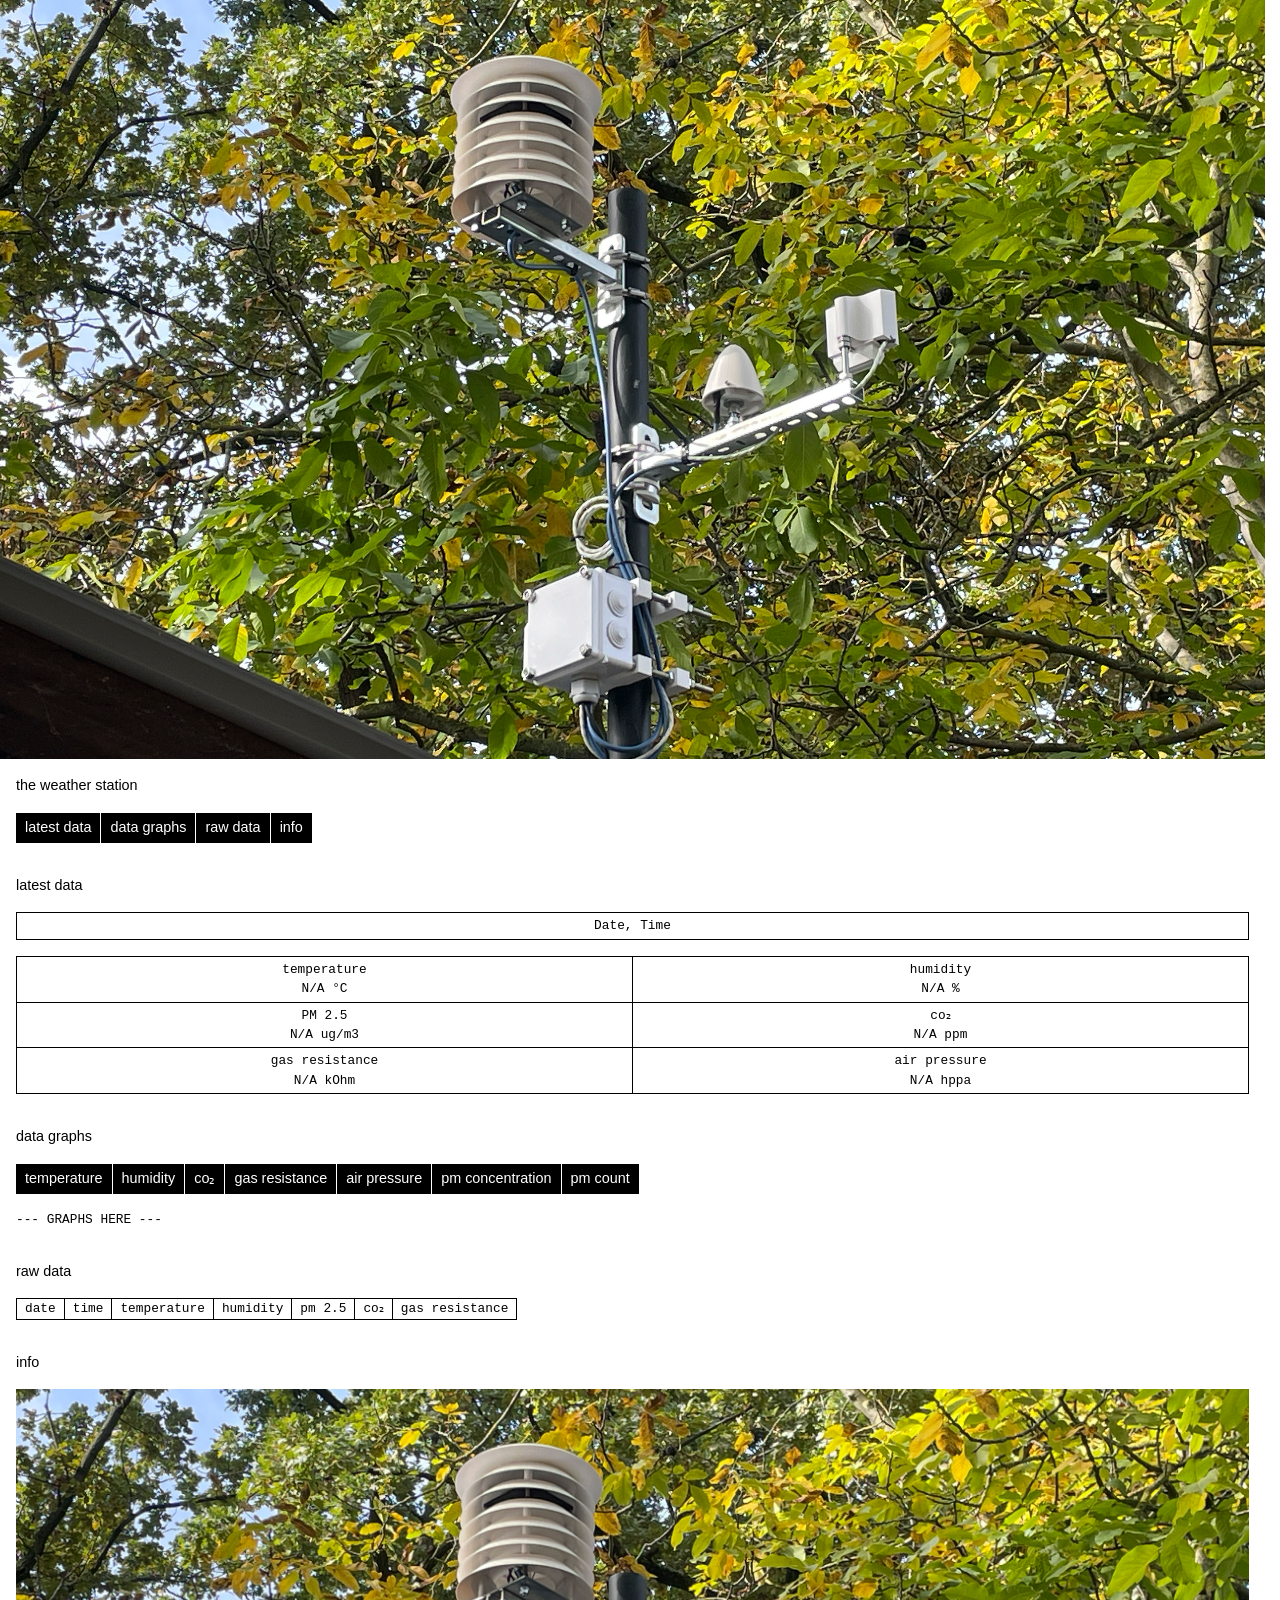
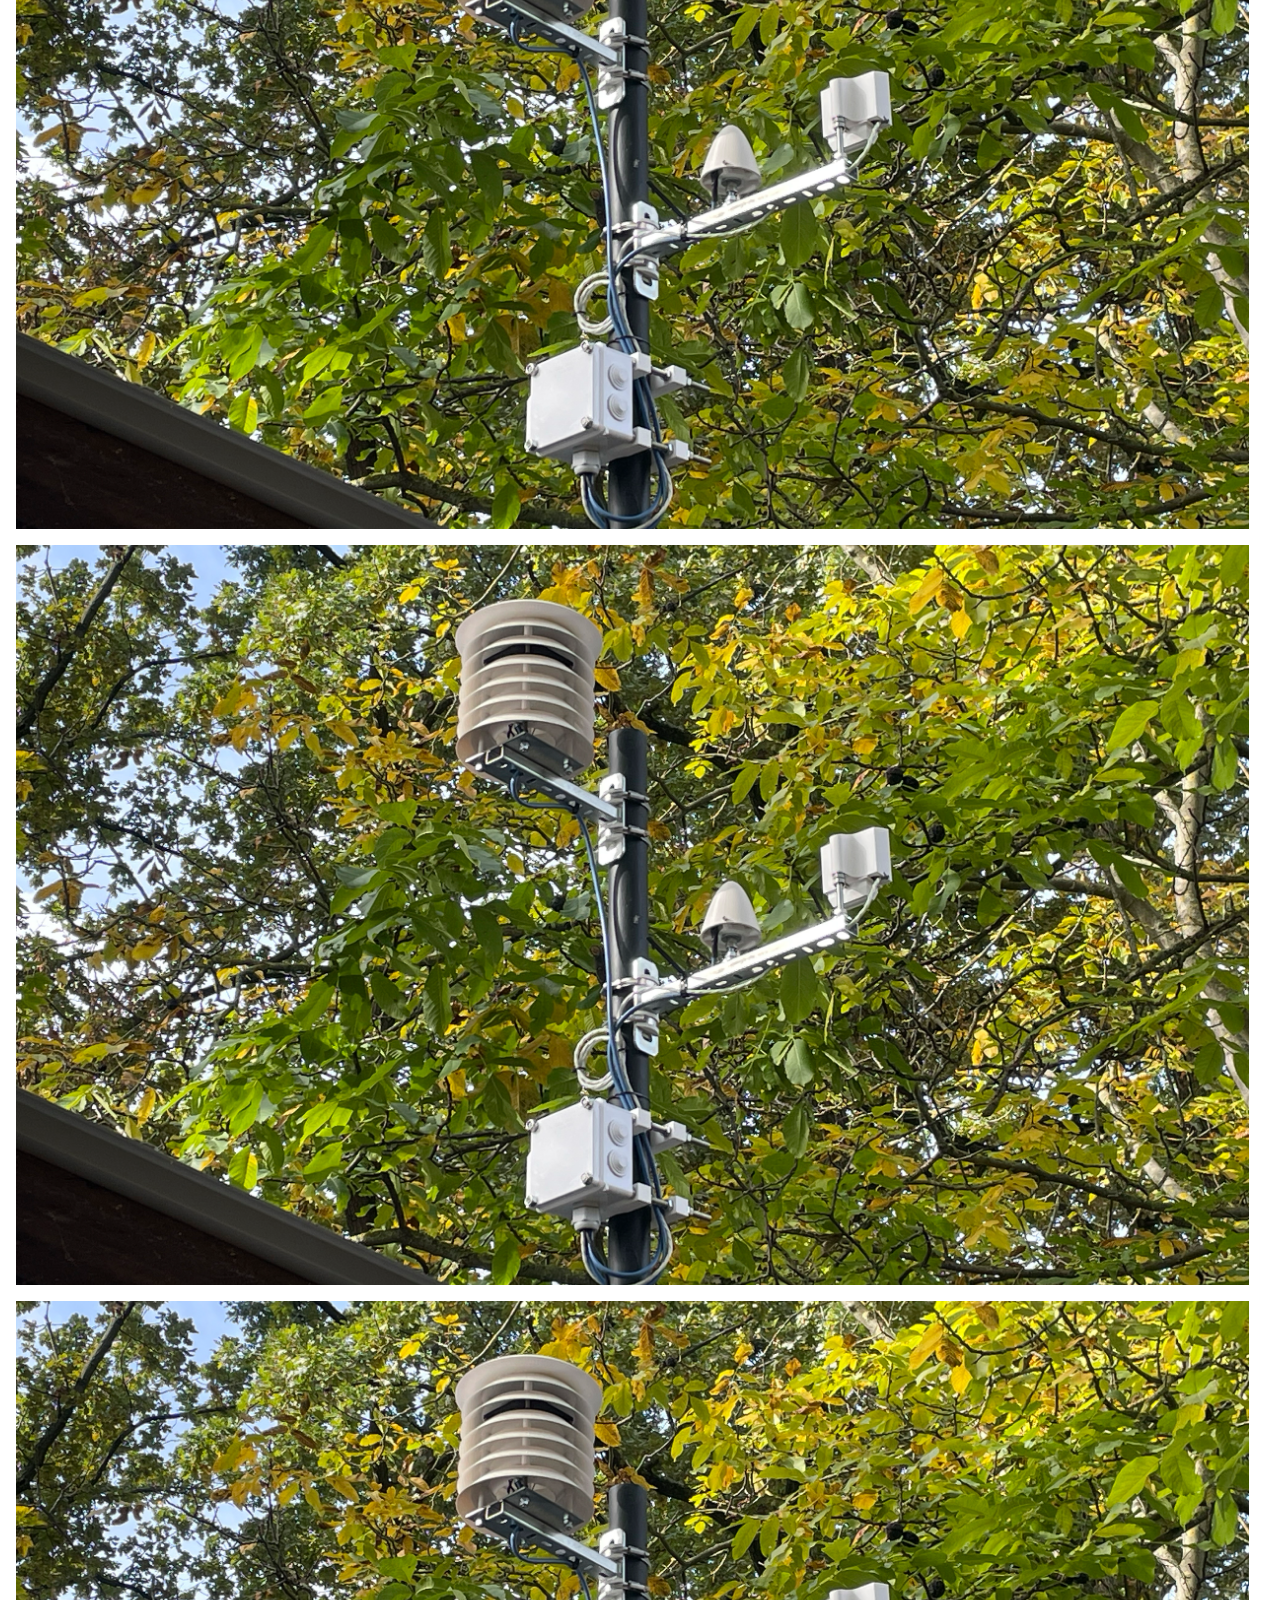
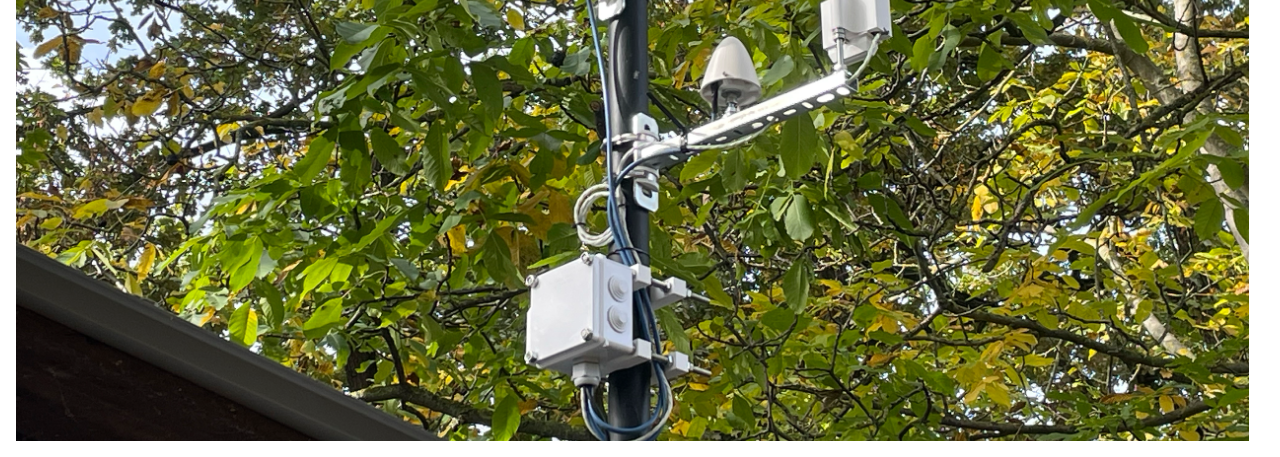
==== commit 6e7ca7d4: "scroll behavior and button active states" ====
--- a/src/index.html
+++ b/src/index.html
@@ -26,7 +26,7 @@
       <div id="div-header-image">
         <img src="../media/ws-phone-test.jpg" alt="" />
       </div>
-      <!-- <p id="header-title">the weather station</p> -->
+      <p id="header-title">the weather station</p>
     </header>
 
     <!-- NAV BAR -->
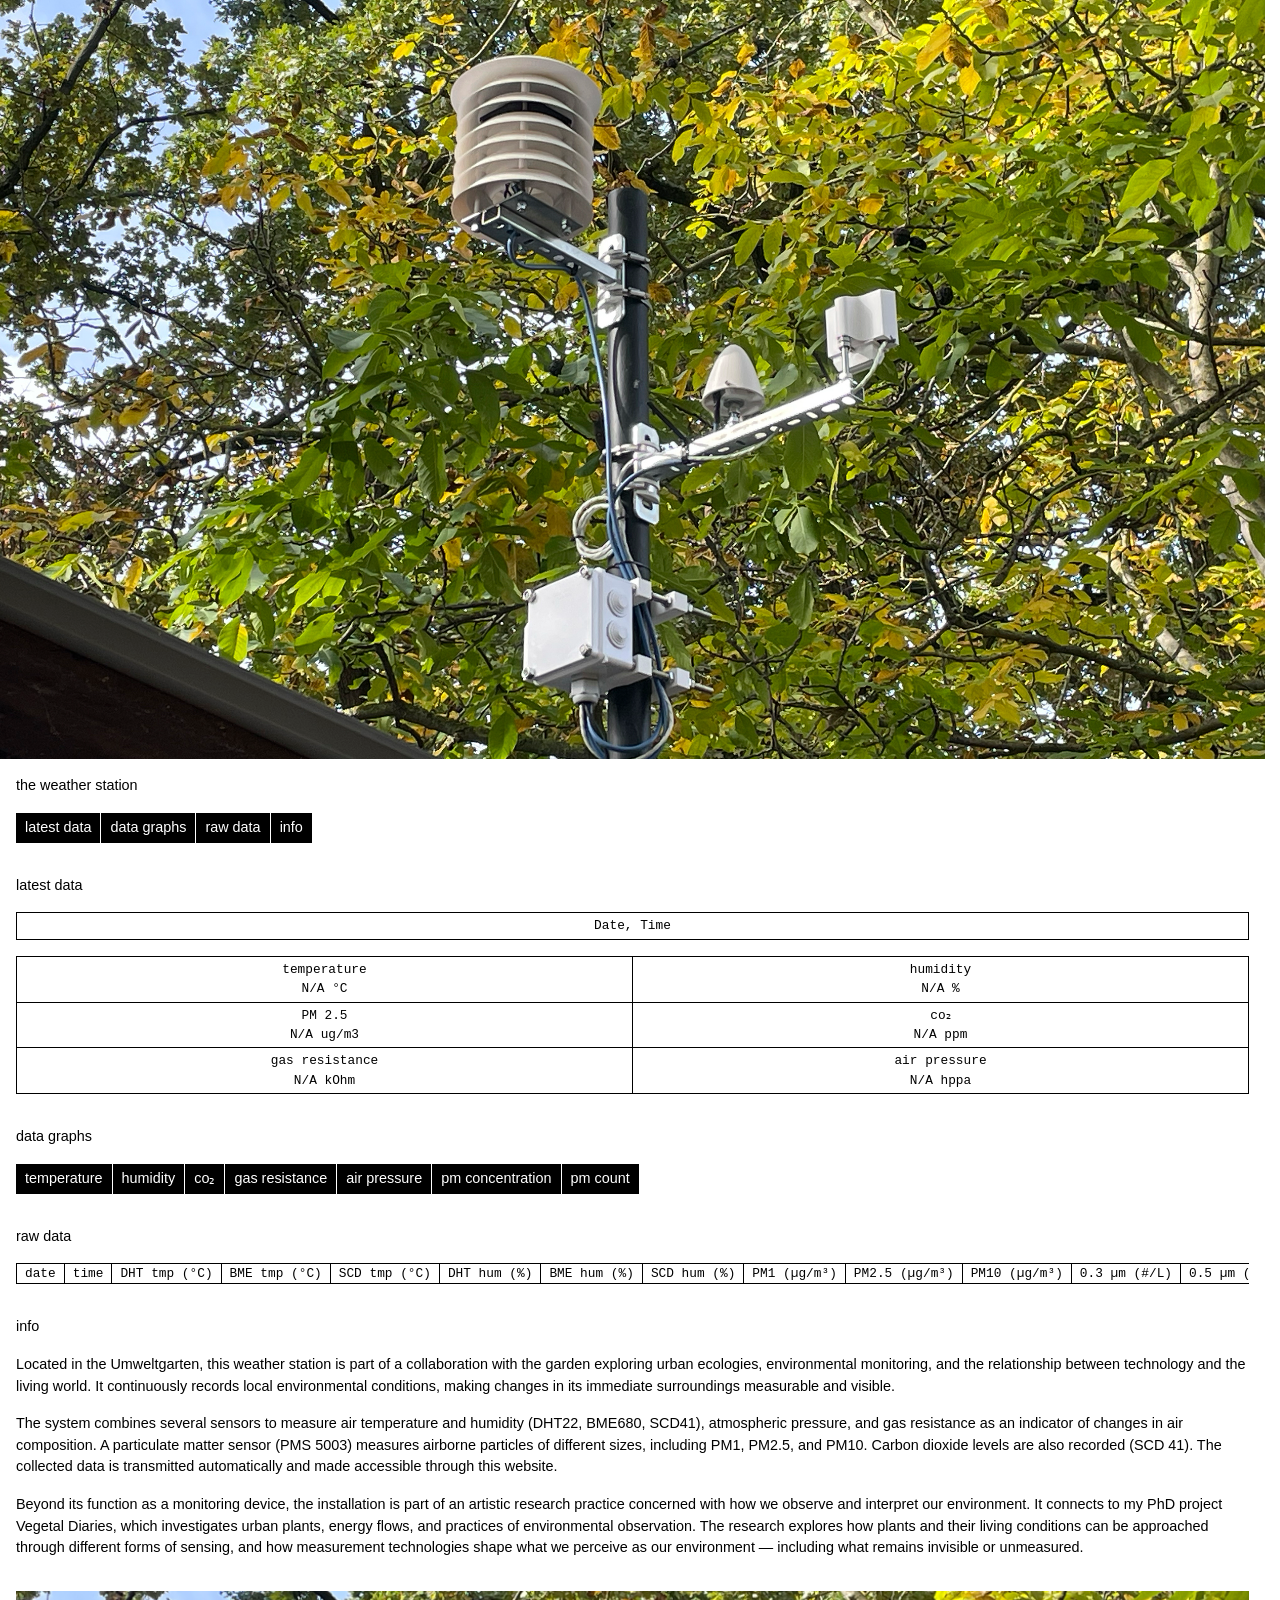
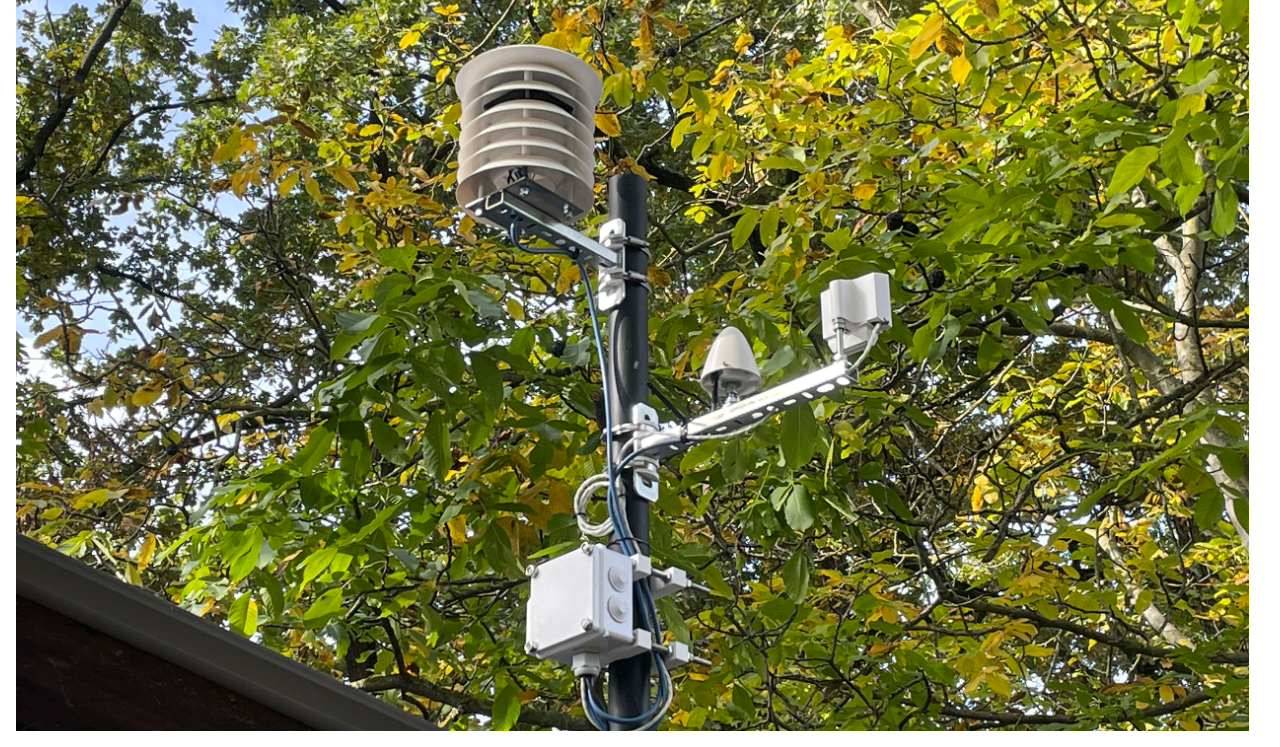
==== commit 126f40c9: "data fetch" ====
--- a/src/index.html
+++ b/src/index.html
@@ -1,173 +1,175 @@
 <!doctype html>
 <html lang="en">
-  <head>
-    <meta charset="UTF-8" />
-    <meta name="viewport" content="width=device-width, initial-scale=1.0" />
 
-    <title>The Weather Station</title>
+<head>
+  <meta charset="UTF-8" />
+  <meta name="viewport" content="width=device-width, initial-scale=1.0" />
 
-    <link rel="stylesheet" href="reset.css" />
-    <link rel="stylesheet" href="style.css" />
-  </head>
+  <title>The Weather Station</title>
 
-  <body>
+  <link rel="stylesheet" href="reset.css" />
+  <link rel="stylesheet" href="style.css" />
+</head>
 
-    <!-- TOP BUTTON -->
-    <button
-      class="button"
-      id="top-button"
-      onclick="handleNavButtonClick('header')"
-    >
-      top
+<body>
+
+  <!-- TOP BUTTON -->
+  <button class="button" id="top-button" onclick="handleNavButtonClick('header')">
+    top
+  </button>
+
+  <!-- HEADER -->
+  <header id="header">
+    <div id="div-header-image">
+      <img src="../media/ws-phone-test.jpg" alt="" />
+    </div>
+    <p id="header-title">the weather station</p>
+  </header>
+
+  <!-- NAV BAR -->
+  <nav id="nav-buttons-wrapper">
+    <button onclick="handleNavButtonClick('data-now')" class="button nav-button" id="nav-button-now">
+      latest data
     </button>
+    <button onclick="handleNavButtonClick('graphs')" class="button nav-button" id="nav-button-graphs">
+      data graphs
+    </button>
+    <button onclick="handleNavButtonClick('data-past')" class="button nav-button" id="nav-button-raw">
+      raw data
+    </button>
+    <button onclick="handleNavButtonClick('info')" class="button nav-button" id="nav-button-info">
+      info
+    </button>
+  </nav>
 
-    <!-- HEADER -->
-    <header id="header">
+  <!-- MAIN PART -->
+  <main>
+    <!-- NOW SECTION -->
+    <section id="data-now">
+      <p>latest data</p>
+      <div id="data-now-date-time">Date, Time</div>
+      <div id="data-now-data">
+        <div class="data-now-data-inner" id="data-now-data-inner-temperature">
+          <span class="data-now-headline">temperature</span>
+          <span id="data-now-temperature">N/A °C</span>
+        </div>
+        <div class="data-now-data-inner" id="data-now-data-inner-humidity">
+          <span class="data-now-headline">humidity</span>
+          <span id="data-now-humidity">N/A %</span>
+        </div>
+        <div class="data-now-data-inner" id="data-now-data-inner-pm25">
+          <span class="data-now-headline">PM 2.5</span>
+          <span id="data-now-pm25">N/A ug/m3</span>
+        </div>
+        <div class="data-now-data-inner" id="data-now-data-inner-co2">
+          <span class="data-now-headline">co₂</span>
+          <span id="data-now-co2">N/A ppm</span>
+        </div>
+        <div class="data-now-data-inner" id="data-now-data-inner-gas-resistance">
+          <span class="data-now-headline">gas resistance</span>
+          <span id="data-now-gas-resistance">N/A kOhm</span>
+        </div>
+        <div class="data-now-data-inner" id="data-now-data-inner-air-pressure">
+          <span class="data-now-headline">air pressure</span>
+          <span id="data-now-air-pressure">N/A hppa</span>
+        </div>
+      </div>
+    </section>
+
+    <!-- GRAPHS SECTION -->
+    <section id="graphs">
+      <p>data graphs</p>
+      <div id="graphs-button-wrapper">
+        <button class="button graphs-button" id="button-dht-tmp">
+          temperature
+        </button>
+        <button class="button graphs-button" id="button-dht-hum">
+          humidity
+        </button>
+        <button class="button graphs-button" id="button-scd-co2">co₂</button>
+        <button class="button graphs-button" id="button-bmp-gas">
+          gas resistance
+        </button>
+        <button class="button graphs-button" id="button-bmp-pre">
+          air pressure
+        </button>
+        <button class="button graphs-button" id="button-pms-pm">
+          pm concentration
+        </button>
+        <button class="button graphs-button" id="button-pms-pmc">
+          pm count
+        </button>
+      </div>
+      <!-- <div>--- GRAPHS HERE ---</div> -->
+    </section>
+
+    <!-- PAST SECTION -->
+    <section id="data-past">
+      <p>raw data</p>
+
+      <div id="data-past-table-wrapper">
+        <table>
+          <thead>
+            <tr>
+              <th>date</th>
+              <th>time</th>
+              <th>DHT tmp (°C)</th>
+              <th>BME tmp (°C)</th>
+              <th>SCD tmp (°C)</th>
+              <th>DHT hum (%)</th>
+              <th>BME hum (%)</th>
+              <th>SCD hum (%)</th>
+              <th>PM1 (µg/m³)</th>
+              <th>PM2.5 (µg/m³)</th>
+              <th>PM10 (µg/m³)</th>
+              <th>0.3 µm (#/L)</th>
+              <th>0.5 µm (#/L)</th>
+              <th>1.0 µm (#/L)</th>
+              <th>2.5 µm (#/L)</th>
+              <th>5.0 µm (#/L)</th>
+              <th>10 µm (#/L)</th>
+              <th>CO₂ (ppm)</th>
+              <th>gas (kΩ)</th>
+              <th>pressure (hPa)</th>
+            </tr>
+          </thead>
+
+          <tbody id="weather-data-body">
+            <!-- JavaScript inserts rows here -->
+          </tbody>
+        </table>
+      </div>
+    </section>
+
+    <!-- INFO SECTION -->
+    <section id="info">
+      <p>info</p>
+      <p>Located in the Umweltgarten, this weather station is part of a collaboration with the garden exploring urban
+        ecologies, environmental monitoring, and the relationship between technology and the living world. It
+        continuously records local environmental conditions, making changes in its immediate surroundings measurable and
+        visible.
+      </p>
+      <p>
+        The system combines several sensors to measure air temperature and humidity (DHT22, BME680, SCD41), atmospheric
+        pressure, and gas resistance as an indicator of changes in air composition. A particulate matter sensor (PMS 5003) measures
+        airborne particles of different sizes, including PM1, PM2.5, and PM10. Carbon dioxide levels are also
+        recorded (SCD 41). The collected data is transmitted automatically and made accessible through this website.
+      </p>
+      <p>
+        Beyond its function as a monitoring device, the installation is part of an artistic research practice concerned
+        with how we observe and interpret our environment. It connects to my PhD project Vegetal Diaries, which
+        investigates urban plants, energy flows, and practices of environmental observation. The research explores how
+        plants and their living conditions can be approached through different forms of sensing, and how measurement
+        technologies shape what we perceive as our environment — including what remains invisible or unmeasured.</p>
+      </p>
       <div id="div-header-image">
         <img src="../media/ws-phone-test.jpg" alt="" />
       </div>
-      <p id="header-title">the weather station</p>
-    </header>
+    </section>
+  </main>
 
-    <!-- NAV BAR -->
-    <nav id="nav-buttons-wrapper">
-      <button
-        onclick="handleNavButtonClick('data-now')"
-        class="button nav-button"
-        id="nav-button-now"
-      >
-        latest data
-      </button>
-      <button
-        onclick="handleNavButtonClick('graphs')"
-        class="button nav-button"
-        id="nav-button-graphs"
-      >
-        data graphs
-      </button>
-      <button
-        onclick="handleNavButtonClick('data-past')"
-        class="button nav-button"
-        id="nav-button-raw"
-      >
-        raw data
-      </button>
-      <button
-        onclick="handleNavButtonClick('info')"
-        class="button nav-button"
-        id="nav-button-info"
-      >
-        info
-      </button>
-    </nav>
+  <!-- SCRIPTS -->
+  <script src="./index.js"></script>
+</body>
 
-    <!-- MAIN PART -->
-    <main>
-      <!-- NOW SECTION -->
-      <section id="data-now">
-        <p>latest data</p>
-        <div id="data-now-date-time">Date, Time</div>
-        <div id="data-now-data">
-          <div class="data-now-data-inner" id="data-now-data-inner-temperature">
-            <span class="data-now-headline">temperature</span>
-            <span id="data-now-temperature">N/A °C</span>
-          </div>
-          <div class="data-now-data-inner" id="data-now-data-inner-humidity">
-            <span class="data-now-headline">humidity</span>
-            <span id="data-now-humidity">N/A %</span>
-          </div>
-          <div class="data-now-data-inner" id="data-now-data-inner-pm25">
-            <span class="data-now-headline">PM 2.5</span>
-            <span id="data-now-pm25">N/A ug/m3</span>
-          </div>
-          <div class="data-now-data-inner" id="data-now-data-inner-co2">
-            <span class="data-now-headline">co₂</span>
-            <span id="data-now-co2">N/A ppm</span>
-          </div>
-          <div
-            class="data-now-data-inner"
-            id="data-now-data-inner-gas-resistance"
-          >
-            <span class="data-now-headline">gas resistance</span>
-            <span id="data-now-gas-resistance">N/A kOhm</span>
-          </div>
-          <div
-            class="data-now-data-inner"
-            id="data-now-data-inner-air-pressure"
-          >
-            <span class="data-now-headline">air pressure</span>
-            <span id="data-now-air-pressure">N/A hppa</span>
-          </div>
-        </div>
-      </section>
-
-      <!-- GRAPHS SECTION -->
-      <section id="graphs">
-        <p>data graphs</p>
-        <div id="graphs-button-wrapper">
-          <button class="button graphs-button" id="button-dht-tmp">
-            temperature
-          </button>
-          <button class="button graphs-button" id="button-dht-hum">
-            humidity
-          </button>
-          <button class="button graphs-button" id="button-scd-co2">co₂</button>
-          <button class="button graphs-button" id="button-bmp-gas">
-            gas resistance
-          </button>
-          <button class="button graphs-button" id="button-bmp-pre">
-            air pressure
-          </button>
-          <button class="button graphs-button" id="button-pms-pm">
-            pm concentration
-          </button>
-          <button class="button graphs-button" id="button-pms-pmc">
-            pm count
-          </button>
-        </div>
-        <div>--- GRAPHS HERE ---</div>
-      </section>
-
-      <!-- PAST SECTION -->
-      <section id="data-past">
-        <p>raw data</p>
-        <div id="data-past-table-wrapper">
-          <table>
-            <thead>
-              <tr>
-                <th>date</th>
-                <th>time</th>
-                <th>temperature</th>
-                <th>humidity</th>
-                <th>pm 2.5</th>
-                <th>co₂</th>
-                <th>gas resistance</th>
-              </tr>
-            </thead>
-
-            <tbody id="weather-data-body">
-              <!-- JavaScript inserts rows here -->
-            </tbody>
-          </table>
-        </div>
-      </section>
-
-      <!-- INFO SECTION -->
-      <section id="info">
-        <p>info</p>
-        <div id="div-header-image">
-          <img src="../media/ws-phone-test.jpg" alt="" />
-        </div>
-        <div id="div-header-image">
-          <img src="../media/ws-phone-test.jpg" alt="" />
-        </div>
-        <div id="div-header-image">
-          <img src="../media/ws-phone-test.jpg" alt="" />
-        </div>
-      </section>
-    </main>
-
-    <!-- SCRIPTS -->
-    <script src="./index.js"></script>
-  </body>
-</html>
+</html>
--- a/src/style.css
+++ b/src/style.css
@@ -274,9 +274,12 @@
 tr {
 }
 
-th {
+th, td {
+  white-space: nowrap;
+  min-width: fit-content;
   padding: 0 0.5rem;
   border: var(--general-line-weight) solid var(--general-border-color);
+  text-align: center;
 }
 
 #weather-data-body {
